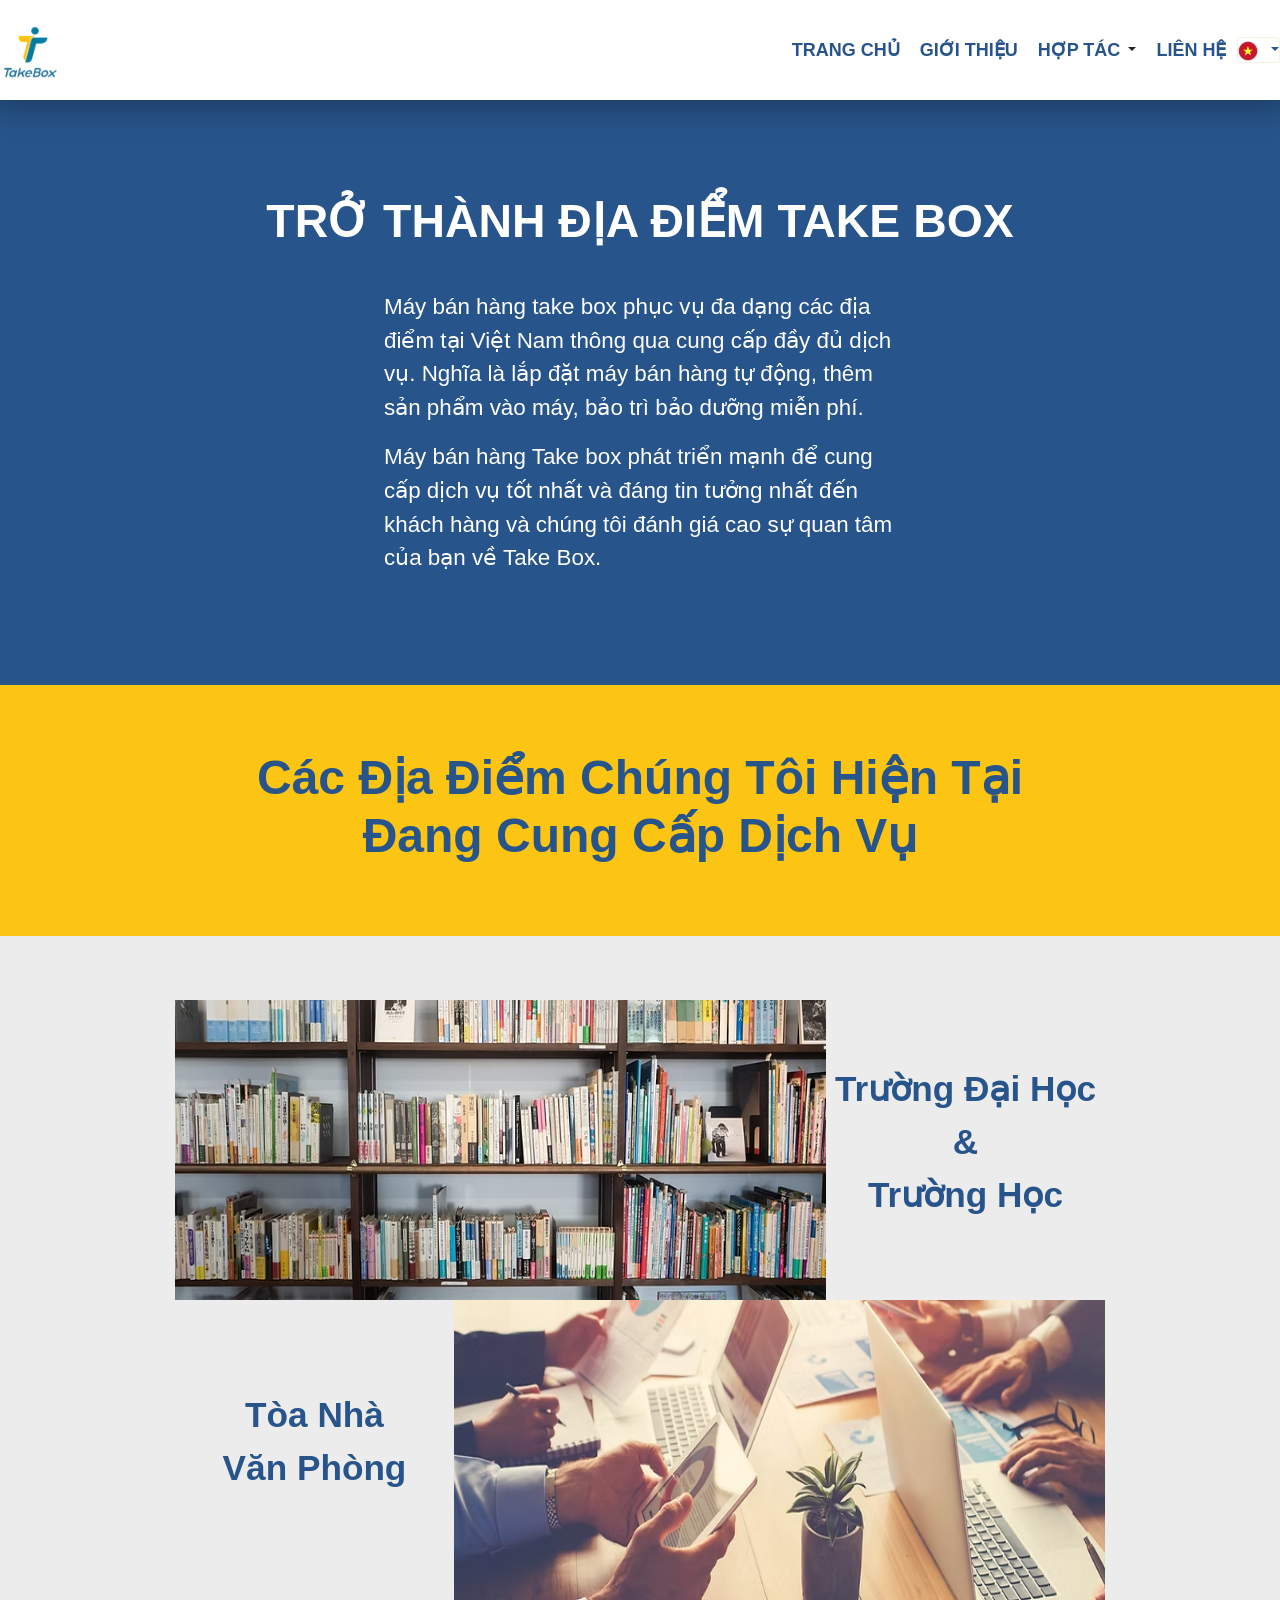
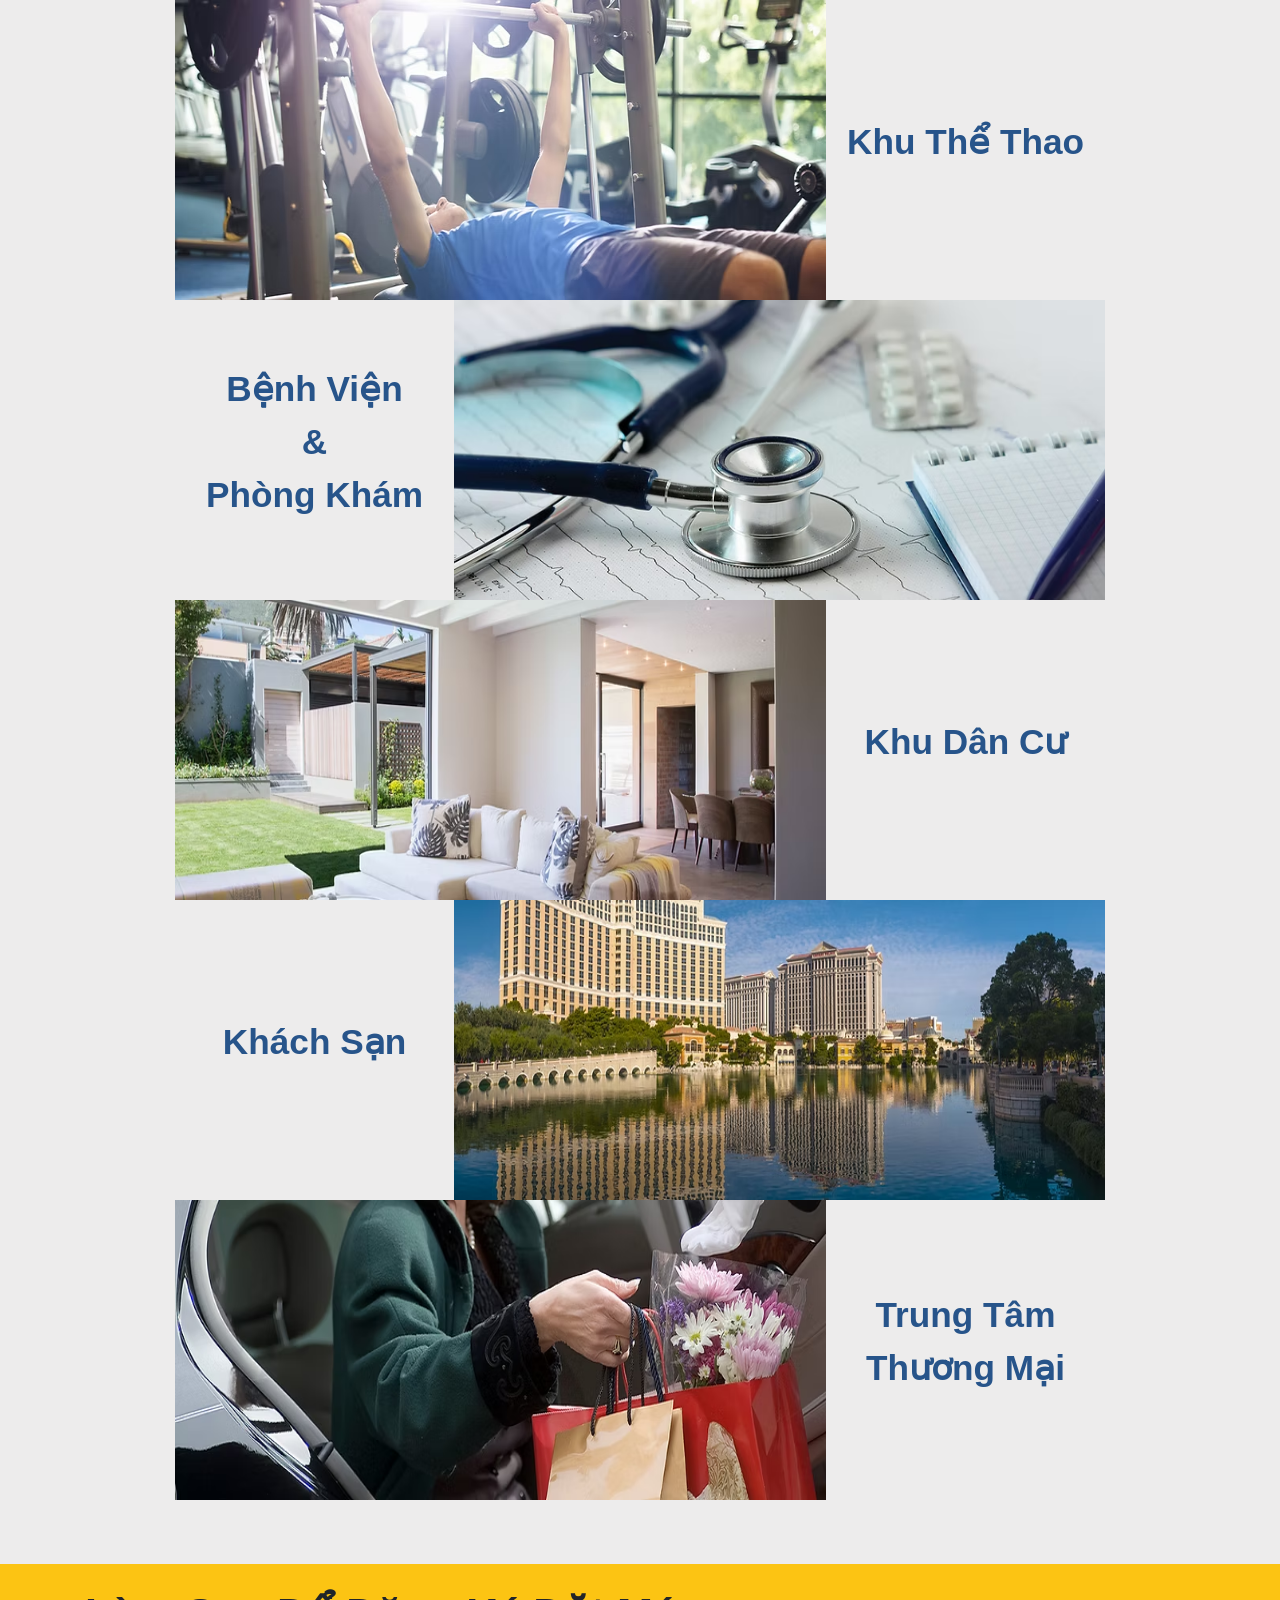
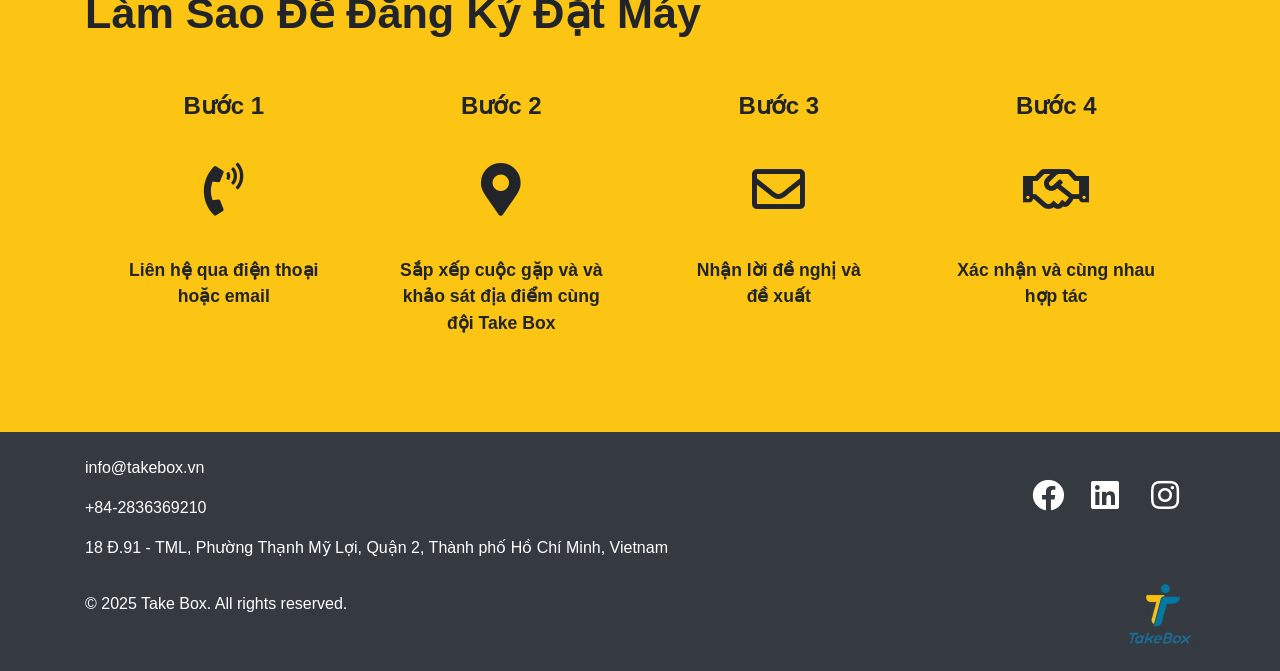
==== pages/become-a-location.html @ 3605edd1 "first commit" ====
<!DOCTYPE html>
<html lang="vi">

<head>
    <meta charset="UTF-8">
    <meta name="viewport" content="width=device-width, initial-scale=1.0">
    <title>Trở Thành Địa Điểm Take Box</title>
    <!-- Bootstrap 4 CSS -->
    <link rel="stylesheet" href="https://cdn.jsdelivr.net/npm/bootstrap@4.6.2/dist/css/bootstrap.min.css">

    <link rel="stylesheet" href="https://stackpath.bootstrapcdn.com/bootstrap/4.5.2/css/bootstrap.min.css" />
    <!-- Font Awesome -->
    <link rel="stylesheet" href="https://cdnjs.cloudflare.com/ajax/libs/font-awesome/5.15.4/css/all.min.css" />

    <!-- Optional Bootstrap 4 JS and dependencies (jQuery and Popper.js) -->
    <script src="https://code.jquery.com/jquery-3.5.1.slim.min.js"></script>
    <script src="https://cdn.jsdelivr.net/npm/popper.js@1.16.1/dist/umd/popper.min.js"></script>
    <script src="https://stackpath.bootstrapcdn.com/bootstrap/4.5.2/js/bootstrap.min.js"></script>

    <link rel="stylesheet" href="../css/style.css">
    <link rel="stylesheet" href="../css/become-a-location.css">
    <link rel="stylesheet" href="../css/responesive-becomealocation.css">

</head>

<body>
    <!-- Header -->
    <!-- Navbar Container -->
    <div id="navbar-container"></div>

    <!-- Hero Section -->
    <section class="hero d-flex flex-column justify-content-center align-items-center">
        <h1 class="title text-white text-center">TRỞ THÀNH ĐỊA ĐIỂM TAKE&nbsp;BOX</h1>
        <div class="desc">
            <p class="mx-auto text-white">
                Máy bán hàng take box phục vụ đa dạng các địa điểm tại Việt Nam thông qua cung cấp đầy đủ dịch vụ.
                Nghĩa là lắp đặt máy bán hàng tự động, thêm sản phẩm vào máy, bảo trì bảo dưỡng miễn phí.
            </p>
            <p class="mx-auto text-white">Máy bán hàng Take box phát triển mạnh để cung cấp dịch vụ tốt
                nhất và đáng tin tưởng nhất đến khách hàng và
                chúng tôi
                đánh giá cao sự quan tâm của bạn về Take Box.</p>
        </div>
    </section>

    <section class="sub-hero">
        <div class="container d-flex justify-content-center align-items-center text-center">
            <h2 class="w-75">Các Địa Điểm Chúng Tôi Hiện Tại Đang Cung Cấp Dịch Vụ</h2>
        </div>
    </section>

    <!-- Locations Grid -->
    <section class="section-padding">
        <div class="container w-75">
            <div class="">
                <!-- Trường Đại Học & Trường Học -->
                <div class="d-flex justify-content-between align-items-center">
                    <div class="frame">
                        <img src="../img/bookshelf.avif" alt="university" class="thumbnail">
                    </div>
                    <p class="locate">Trường&nbsp;Đại&nbsp;Học
                        <br>&
                        <br>Trường&nbsp;Học
                    </p>
                </div>
                <!-- Tòa Nhà Văn Phòng -->
                <div class="d-flex justify-content-center align-items-center">
                    <p class="locate">Tòa&nbsp;Nhà Văn&nbsp;Phòng</p>
                    <div class="frame">
                        <img src="../img/building.avif" alt="building" class="thumbnail">
                    </div>

                </div>
                <div class="d-flex justify-content-center align-items-center">
                    <div class="frame">
                        <img src="../img/gymnasium.avif" alt="gymnasium" class="thumbnail">
                    </div>
                    <p class="locate">Khu Thể Thao</p>
                </div>
                <div class="d-flex justify-content-center align-items-center">
                    <p class="locate">Bệnh&nbsp;Viện
                        <br>
                        &
                        <br>
                        Phòng&nbsp;Khám
                    </p>
                    <div class="frame">
                        <img src="../img/hospital.avif" alt="hospital" class="thumbnail">
                    </div>
                </div>
                <div class="d-flex justify-content-center align-items-center">
                    <div class="frame">
                        <img src="../img/residence.avif" alt="residence" class="thumbnail">
                    </div>
                    <p class="locate">Khu Dân Cư</p>
                </div>
                <div class="d-flex justify-content-center align-items-center">
                    <p class="locate">Khách Sạn</p>
                    <div class="frame">
                        <img src="../img/hotel.avif" alt="hotel" class="thumbnail">
                    </div>
                </div>
                <div class="d-flex justify-content-center align-items-center">
                    <div class="frame">
                        <img src="../img/mall.avif" alt="mall" class="thumbnail">
                    </div>
                    <p class="locate">Trung&nbsp;Tâm Thương&nbsp;Mại</p>
                </div>

            </div>
        </div>
    </section>

    <!-- Steps Section -->
    <section class="bg-light-custom order">
        <div class="container">
            <h2 class="text-left title">Làm Sao Để Đăng Ký Đặt Máy</h2>
            <div class="d-flex step-list ">
                <div class="step d-flex flex-column  align-items-center">
                    <p class="number">Bước 1</p>
                    <i class="fas fa-phone-volume icon"></i>
                    <div class="d-flex justify-content-center align-items-center">
                        <p class="desc">Liên hệ qua điện thoại hoặc email</p>
                    </div>
                </div>
                <div class="step d-flex flex-column  align-items-center">
                    <p class="number">Bước 2</p>
                    <i class="fas fa-map-marker-alt icon"></i>
                    <div class="d-flex justify-content-center align-items-center">
                        <p class="desc">Sắp xếp cuộc gặp và và khảo sát địa điểm cùng đội Take Box</p>
                    </div>
                </div>
                <div class="step d-flex flex-column  align-items-center">
                    <p class="number">Bước 3</p>
                    <i class="far fa-envelope icon"></i>
                    <div class="d-flex justify-content-center align-items-center">
                        <p class="desc">Nhận lời đề nghị và đề xuất</p>
                    </div>
                </div>
                <div class="step d-flex flex-column align-items-center">
                    <p class="number">Bước 4</p>
                    <i class="far fa-handshake icon"></i>
                    <div class="d-flex justify-content-center align-items-center">
                        <p class="desc">Xác nhận và cùng nhau hợp tác</p>
                    </div>
                </div>
            </div>
        </div>
    </section>
    <!-- Footer Container -->
    <div id="footer-container"></div>

    <script src="../js/script.js"></script>
</body>

</html>
---- css/style.css ----
* {
  margin: 0;
  padding: 0;
  font-family: "Poppins", sans-serif;
}

body {
  padding-top: 0 !important;
}

:root {
  --primary-color: #27548a;
  --secondary-color: #ffffff;
}

.header {
  position: fixed;
  top: 0;
  left: 0;
  right: 0;
  z-index: 1000;
  background-color: var(--secondary-color);
  width: 100%;
}

.navbar {
  background-color: var(--secondary-color);
  box-shadow: 0 0px 30px 7px rgba(0, 0, 0, 0.3);
  padding: 20px 0;
  height: 100px;
  display: flex;
  align-items: center;
}

.navbar-brand {
  font-size: 24px;
  font-weight: bold;
  height: 100%;
  display: flex;
  align-items: center;
}

.navbar-brand img {
  max-height: 60px;
  width: auto;
}

.navbar-nav {
  height: 100%;
  display: flex;
  align-items: center;
}

.nav-link {
  color: var(--primary-color);
  font-weight: bold;
  margin-left: 20px;
  font-size: 18px;
  transition: color 0.3s ease;
}

.nav-link:hover {
  color: #1a3c5f;
}

.dropdown-menu {
  position: absolute !important;
  transform: translate3d(0px, -2px, 0px) !important;
  will-change: transform;
  z-index: 1000;
  top: -5%;
  left: -1px;
}

.banner-wrapper {
  position: relative;
  width: 100%;
  height: 800px;
  overflow: hidden;
  display: flex;
  justify-content: center;
  align-items: center;
}

.banner-img {
  width: 100%;
  height: 800px;
  object-fit: cover;
}

.banner-overlay {
  position: absolute;
  top: 0;
  left: 0;
  width: 100%;
  height: 800px;
  background-color: rgba(16, 22, 67, 0.5);
}

.text-banner {
  position: absolute;
  top: 50%;
  left: 50%;
  transform: translate(-50%, -50%);
  color: white;
  text-align: center;
  z-index: 1;
  width: 100%;
  max-width: 1200px;
}

.text-banner span {
  font-size: 48px;
  display: block;
  margin-bottom: 20px;
  font-weight: bold;
}

.text-banner h1 {
  font-size: 72px;
  margin: 0;
  font-weight: bold;
  line-height: 1.2;
}

.text-banner h2 {
  font-size: 60px;
  margin: 0;
  font-weight: bold;
  line-height: 1.2;
}

section {
  /* padding-top: 60px; */
  padding-bottom: 40px;
  /* height: 600px; */
}

/*Title and Content Intro*/
.title-intro h1 {
  font-size: 60px;
  text-align: center;
  font-weight: bold !important;
  color: var(--primary-color);
  margin-bottom: 30px;
}

.content-intro {
  font-size: 24px;
  text-align: center;
  text-wrap: wrap;
  max-width: 600px;
  color: var(--primary-color);
  margin: 0 auto;
}

.content-intro p {
  text-align: center;
  line-height: 1.6;
  margin-bottom: 20px;
  color: var(--primary-color);
}

.title-intro,
.content-intro {
  font-weight: 600;
  color: var(--primary-color);
}

.btn-outline-primary {
  width: 150px !important;
  height: 50px !important;
  border: 2px solid #27548a !important;
  color: #27548a !important;
  font-weight: bold !important;
  transition: 1ms ease-in-out !important;
}

.btn-outline-primary:hover {
  background-color: #27548a !important;
  color: #f3f3e0 !important;
}

.introduce-text {
  opacity: 1;
  transform: translateX(0);
  transition: all 1s ease-out;
  width: 50% !important;
  padding: 20px;
}

.introduce-text.fade-in-left {
  opacity: 0;
  transform: translateX(-100px);
  transition: all 1s ease-out;
}

.introduce-text.fade-in-left.animate {
  opacity: 1;
  transform: translateX(0);
}

.img-intro {
  width: 50% !important;
  height: 500px;
  overflow: hidden;
}

.img-intro img {
  width: 100%;
  height: 100%;
  object-fit: cover;
  border-radius: 10px;
}

/* Introduction Section */
.introduction {
  background-color: var(--secondary-color);
  padding: 80px 0;
}

.intro-wrapper {
  max-width: 1200px;
  margin: 0 auto;
  display: flex;
  flex-direction: row;
}

.intro-item {
  display: flex;
  flex-direction: row;
  gap: 40px;
  align-items: center;
  height: 600px;
}

.intro-text {
  width: 50%;
  padding: 20px;
  height: 100%;
  display: flex;
  flex-direction: column;
  justify-content: center;
}

.title-intro h1 {
  font-size: 60px;
  font-weight: bold;
  color: var(--primary-color);
  margin-bottom: 30px;
}

.content-intro p {
  font-size: 24px;
  line-height: 1.6;
  color: var(--primary-color);
  margin-bottom: 30px;
}

.intro-img {
  width: 50%;
  height: 100%;
  overflow: hidden;
}

.intro-img img {
  width: 100%;
  height: 100%;
  object-fit: cover;
  border-radius: 10px;
}

/*Section Features*/
.features {
  padding: 80px 0;
  background-color: #f8f9fa;
}

.features-wrapper {
  max-width: 1200px;
  margin: 0 auto;
}

.features-item {
  display: flex;
  flex-direction: row;
  gap: 40px;
  align-items: center;
  height: 600px;
}

.features-item-img {
  width: 50%;
  height: 100%;
  overflow: hidden;
}

.features-item-img img {
  width: 100%;
  height: 100%;
  object-fit: cover;
  border-radius: 10px;
}

.features-content {
  width: 50%;
  padding: 20px;
  height: 100%;
  display: flex;
  flex-direction: column;
  justify-content: center;
}

.features-content h1 {
  font-size: 48px;
  margin-bottom: 30px;
  color: var(--primary-color);
  font-weight: bold;
}

.features-content ul {
  list-style-type: none;
  padding: 0;
  margin: 0;
}

.features-content li {
  font-size: 20px;
  line-height: 1.8;
  margin-bottom: 15px;
  color: var(--primary-color);
  position: relative;
  padding-left: 30px;
}

.features-content li:before {
  content: "✓";
  position: absolute;
  left: 0;
  color: var(--primary-color);
  font-weight: bold;
}

/* Add padding to body to prevent content from hiding under fixed header */
body {
  padding-top: 100px;
}

.intro-btn {
  margin-top: 30px;
}

.intro-btn .btn-outline-primary {
  width: 200px !important;
  height: 50px !important;
  border: 2px solid var(--primary-color) !important;
  color: var(--primary-color) !important;
  font-weight: bold !important;
  font-size: 18px !important;
  transition: all 0.3s ease-in-out !important;
  display: flex !important;
  align-items: center !important;
  justify-content: center !important;
  text-decoration: none !important;
}

.intro-btn .btn-outline-primary:hover {
  background-color: var(--primary-color) !important;
  color: var(--secondary-color) !important;
  transform: translateY(-2px);
  box-shadow: 0 4px 8px rgba(39, 84, 138, 0.2);
}

/* Animation Classes */
.fade-in-left,
.fade-in-right,
.fade-in-up {
  opacity: 0;
  transform: translateX(-50px);
  transition: all 0.8s ease-out;
  visibility: visible;
}

.fade-in-right {
  transform: translateX(50px);
}

.fade-in-up {
  transform: translateY(50px);
}

.fade-in-left.animate,
.fade-in-right.animate,
.fade-in-up.animate {
  opacity: 1;
  transform: translate(0);
}

/* Apply animation classes */
.img-intro {
  width: 50% !important;
  height: 500px;
  overflow: hidden;
}

.img-intro.fade-in-right {
  transition-delay: 0.4s;
}

.features-title {
  text-align: center;
  font-size: 36px;
  font-weight: bold;
  color: var(--primary-color);
  margin-bottom: 30px;
}

.features-item-img {
  width: 50%;
  height: 600px;
  overflow: hidden;
}

.features-item-img.fade-in-left {
  transition-delay: 0.2s;
}

.features-content {
  width: 50%;
  padding: 20px;
}

.features-content.fade-in-right {
  transition-delay: 0.4s;
}

/* Partner Logos Section */
.partners {
  padding: 80px 0;
  background-color: var(--secondary-color);
}

.partners-wrapper {
  max-width: 1200px;
  margin: 0 auto;
}

.partners-title {
  text-align: center;
  margin-bottom: 50px;
}

.partners-title h1 {
  font-size: 48px;
  color: var(--primary-color);
  font-weight: bold;
}

.partners-grid {
  display: grid;
  grid-template-columns: repeat(3, 1fr);
  gap: 30px;
  padding: 0 20px;
}

.partner-item {
  background-color: #fff;
  border-radius: 10px;
  box-shadow: 0 2px 10px rgba(0, 0, 0, 0.1);
  transition: transform 0.3s ease, box-shadow 0.3s ease;
  padding: 20px;
  display: flex;
  align-items: center;
  justify-content: center;
  aspect-ratio: 16/9;
}

.partner-item:hover {
  transform: translateY(-5px);
  box-shadow: 0 5px 15px rgba(0, 0, 0, 0.2);
}

.partner-item img {
  width: 100%;
  height: 100%;
  object-fit: contain;
  padding: 10px;
}

/* Page Load Animation */
.page-content {
  opacity: 0;
  animation: fadeIn 1s ease forwards;
}

@keyframes fadeIn {
  from {
    opacity: 0;
  }

  to {
    opacity: 1;
  }
}

/* Staggered Animation for Sections */
.hero-banner {
  opacity: 0;
  animation: fadeIn 0.8s ease forwards;
  animation-delay: 0.2s;
}

.introduction {
  opacity: 0;
  animation: fadeIn 0.8s ease forwards;
  animation-delay: 0.4s;
}

.features {
  opacity: 0;
  animation: fadeIn 0.8s ease forwards;
  animation-delay: 0.6s;
}

.partners {
  opacity: 0;
  animation: fadeIn 0.8s ease forwards;
  animation-delay: 0.8s;
}

@keyframes fadeIn {
  from {
    opacity: 0;
    transform: translateY(20px);
  }

  to {
    opacity: 1;
    transform: translateY(0);
  }
}

/* Section Padding */
.contact,
.cooperation,
.introduction,
.hero-banner,
.features,
.partners {
  padding-top: 80px;
  /* Giảm padding-top từ 120px xuống 80px */
}

/*footer*/
.footer-wrapper {
  display: flex;
  flex-direction: row;
  justify-content: space-between;
}

.footer-links {
  display: flex;
  flex-direction: column;
  justify-content: space-between;
}

.logo-row {
  display: flex;
  justify-content: flex-end;
}

.info-footer {
  color: var(--secondary-color);
}

/* Media Queries for Responsive Design */
@media screen and (max-width: 1200px) {
  .text-banner span {
    font-size: 40px;
  }

  .text-banner h1 {
    font-size: 60px;
  }

  .text-banner h2 {
    font-size: 50px;
  }

  .title-intro h1 {
    font-size: 50px;
  }

  .content-intro {
    font-size: 20px;
  }

  .features-content h1 {
    font-size: 40px;
  }

  .features-content li {
    font-size: 18px;
  }
}

@media screen and (max-width: 992px) {
  .banner-wrapper,
  .banner-img,
  .banner-overlay {
    height: 600px;
  }

  .text-banner span {
    font-size: 36px;
  }

  .text-banner h1 {
    font-size: 48px;
  }

  .text-banner h2 {
    font-size: 40px;
  }

  .intro-item {
    flex-direction: column;
    height: auto;
    gap: 30px;
  }

  .intro-text,
  .intro-img {
    width: 100%;
  }

  .intro-img {
    height: 400px;
  }

  .title-intro h1 {
    font-size: 48px;
  }

  .content-intro p {
    font-size: 20px;
  }

  .features-item {
    flex-direction: column;
    height: auto;
    gap: 30px;
  }

  .features-item-img,
  .features-content {
    width: 100%;
  }

  .features-item-img {
    height: 400px;
  }

  .partners-grid {
    grid-template-columns: repeat(3, 1fr);
    gap: 20px;
  }

  .partner-item {
    padding: 15px;
  }
}

@media screen and (max-width: 768px) {
  .navbar {
    height: auto;
    padding: 10px 0;
  }

  .navbar-brand img {
    max-height: 40px;
  }

  .banner-wrapper,
  .banner-img,
  .banner-overlay {
    height: 500px;
  }

  .text-banner span {
    font-size: 32px;
  }

  .text-banner h1 {
    font-size: 40px;
  }

  .text-banner h2 {
    font-size: 32px;
  }

  .title-intro h1 {
    font-size: 40px;
  }

  .content-intro p {
    font-size: 18px;
  }

  .img-intro {
    height: 300px;
  }

  .features-item-img {
    height: 300px;
  }

  .features-content h1 {
    font-size: 32px;
  }

  .features-content li {
    font-size: 16px;
  }

  .partners-title h1 {
    font-size: 36px;
  }

  .partners-grid {
    grid-template-columns: repeat(2, 1fr);
    gap: 15px;
  }

  .partner-item {
    padding: 12px;
  }

  .footer-wrapper {
    flex-direction: column;
    text-align: center;
  }

  .footer-wrapper > div {
    width: 100%;
    margin-bottom: 20px;
  }
}

@media screen and (max-width: 576px) {
  .banner-wrapper,
  .banner-img,
  .banner-overlay {
    height: 400px;
  }

  .text-banner span {
    font-size: 28px;
  }

  .text-banner h1 {
    font-size: 36px;
  }

  .text-banner h2 {
    font-size: 28px;
  }

  .title-intro h1 {
    font-size: 32px;
  }

  .content-intro p {
    font-size: 16px;
  }

  .img-intro {
    height: 250px;
  }

  .features-item-img {
    height: 250px;
  }

  .features-content h1 {
    font-size: 28px;
  }

  .features-content li {
    font-size: 15px;
    padding-left: 25px;
  }

  .partners-title h1 {
    font-size: 28px;
  }

  .partners-grid {
    grid-template-columns: repeat(2, 1fr);
    gap: 10px;
    padding: 0 10px;
  }

  .partner-item {
    padding: 10px;
  }

  .btn-outline-primary {
    width: 120px !important;
    height: 40px !important;
    font-size: 14px !important;
  }
}

/* Dropdown styles */
.dropdown {
  position: relative;
  display: flex;
  align-items: center;
}

.dropdown .btn {
  padding: 0;
  margin-left: -5px;
  border: none;
  background: none;
  color: inherit;
}

.dropdown .btn:hover {
  color: #27548a;
}

.dropdown .dropdown-menu {
  display: none;
  position: absolute;
  top: 100%;
  left: -78px;
  min-width: 120px;
  padding: 0.5rem 0;
  margin: 0;
  background-color: #fff;
  border: 1px solid rgba(0, 0, 0, 0.15);
  border-radius: 0.5rem;
  box-shadow: 0 0.5rem 1rem rgba(0, 0, 0, 0.175);
  z-index: 1000;
}

.dropdown:hover .dropdown-menu {
  display: block;
}

.dropdown .dropdown-item {
  display: block;
  width: 100%;
  padding: 0.5rem 1rem;
  clear: both;
  font-weight: 600;
  color: var(--primary-color);
  text-align: inherit;
  white-space: nowrap;
  background-color: transparent;
  border: 0;
  text-decoration: none;
}

.dropdown .dropdown-item:hover {
  color: var(--secondary-color);
  text-decoration: none;
  background-color: var(--primary-color);
}

/* Language dropdown specific styles */
.btn-outline-warning {
  color: #27548a;
  border-color: #f3f3e0;
  background-color: transparent;
}

.btn-outline-warning:hover {
  color: #27548a;
  background-color: #f3f3e0;
  border-color: #f3f3e0;
}
---- css/become-a-location.css ----
:root {
}

.bg-light-custom {
  background-color: #f8f9fa;
}

.hero {
  margin-top: 100px;
  background-color: var(--primary-color);
  padding: 4rem 0;
  height: 65vh;
}

.hero .desc {
  margin-top: 2rem;
}

.hero .title {
  font-size: 2.9rem;
  font-weight: bold;
}

.hero .desc p {
  width: 40%;
  font-size: 1.4rem;
}

.sub-hero {
  background-color: rgb(252, 196, 19);
  padding: 4rem 0;
}

.sub-hero h2 {
  color: var(--primary-color);
  font-weight: bold;
  font-size: 3rem;
}

.section-padding {
  padding: 4rem 0;
  background-color: #edecec;
}

.frame {
  width: 70%;
}

.frame .thumbnail {
  object-fit: fill;
  height: 300px;
  width: 100%;
}

.locate {
  width: 30%;
  font-size: 2.2rem;
  text-align: center;
  color: var(--primary-color);
  font-weight: bold;
}

.order {
  background-color: rgb(252, 196, 19);
  padding: 1.5rem 0 5rem;
}

.order .title {
  font-size: 2.7rem;
  font-weight: bold;
}

.order .step {
  gap: 2.5rem;
  width: 25%;
}

.order .step-list {
  margin-top: 3rem;
}

.order .number {
  font-size: 1.5rem;
  font-weight: bold;
  margin-bottom: 0px;
}

.order .icon {
  font-size: 3.3rem;
}

.order .desc {
  font-size: 1.1rem;
  font-weight: bold;
  width: 75%;
  text-align: center;
}
---- css/responesive-becomealocation.css ----
/* PC */
@media screen and (min-width: 992px) {
  html {
    font-size: 16px;
  }
}

/* Tablet */
@media screen and (min-width: 768px) and (max-width: 991.98px) {
  html {
    font-size: 11px;
  }

  .hero {
    height: 65vh;
  }

  .hero .desc p {
    width: 60%;
  }

  .frame {
    width: 50%;
  }

  .frame .thumbnail {
    height: 150px;
  }

  .locate {
    width: 50%;
  }
}

/* Mobile */
@media screen and (max-width: 767.98px) {
  html {
    font-size: 7px;
  }

  .hero {
    height: 40vh;
  }

  .hero .desc p {
    width: 75%;
  }

  .frame .thumbnail {
    height: 80px;
  }

  .locate {
    font-size: 1.6rem;
  }
}
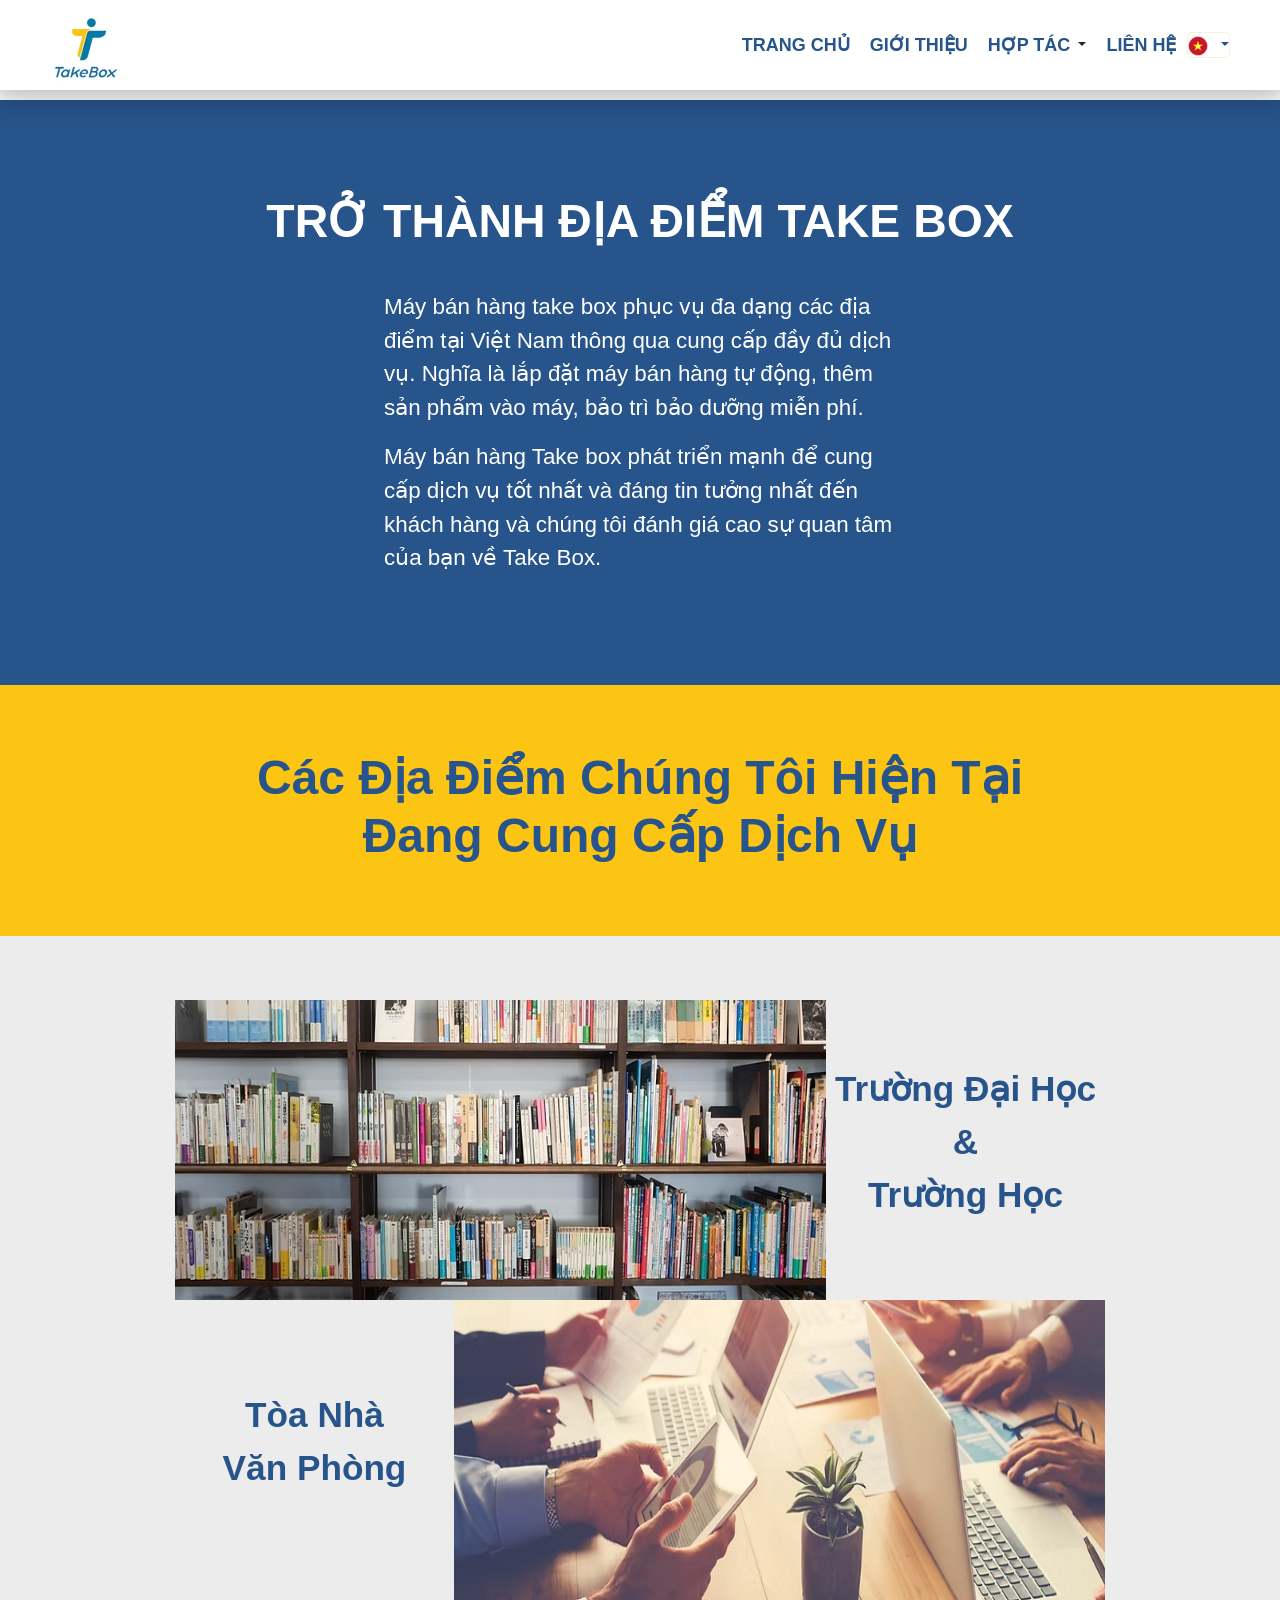
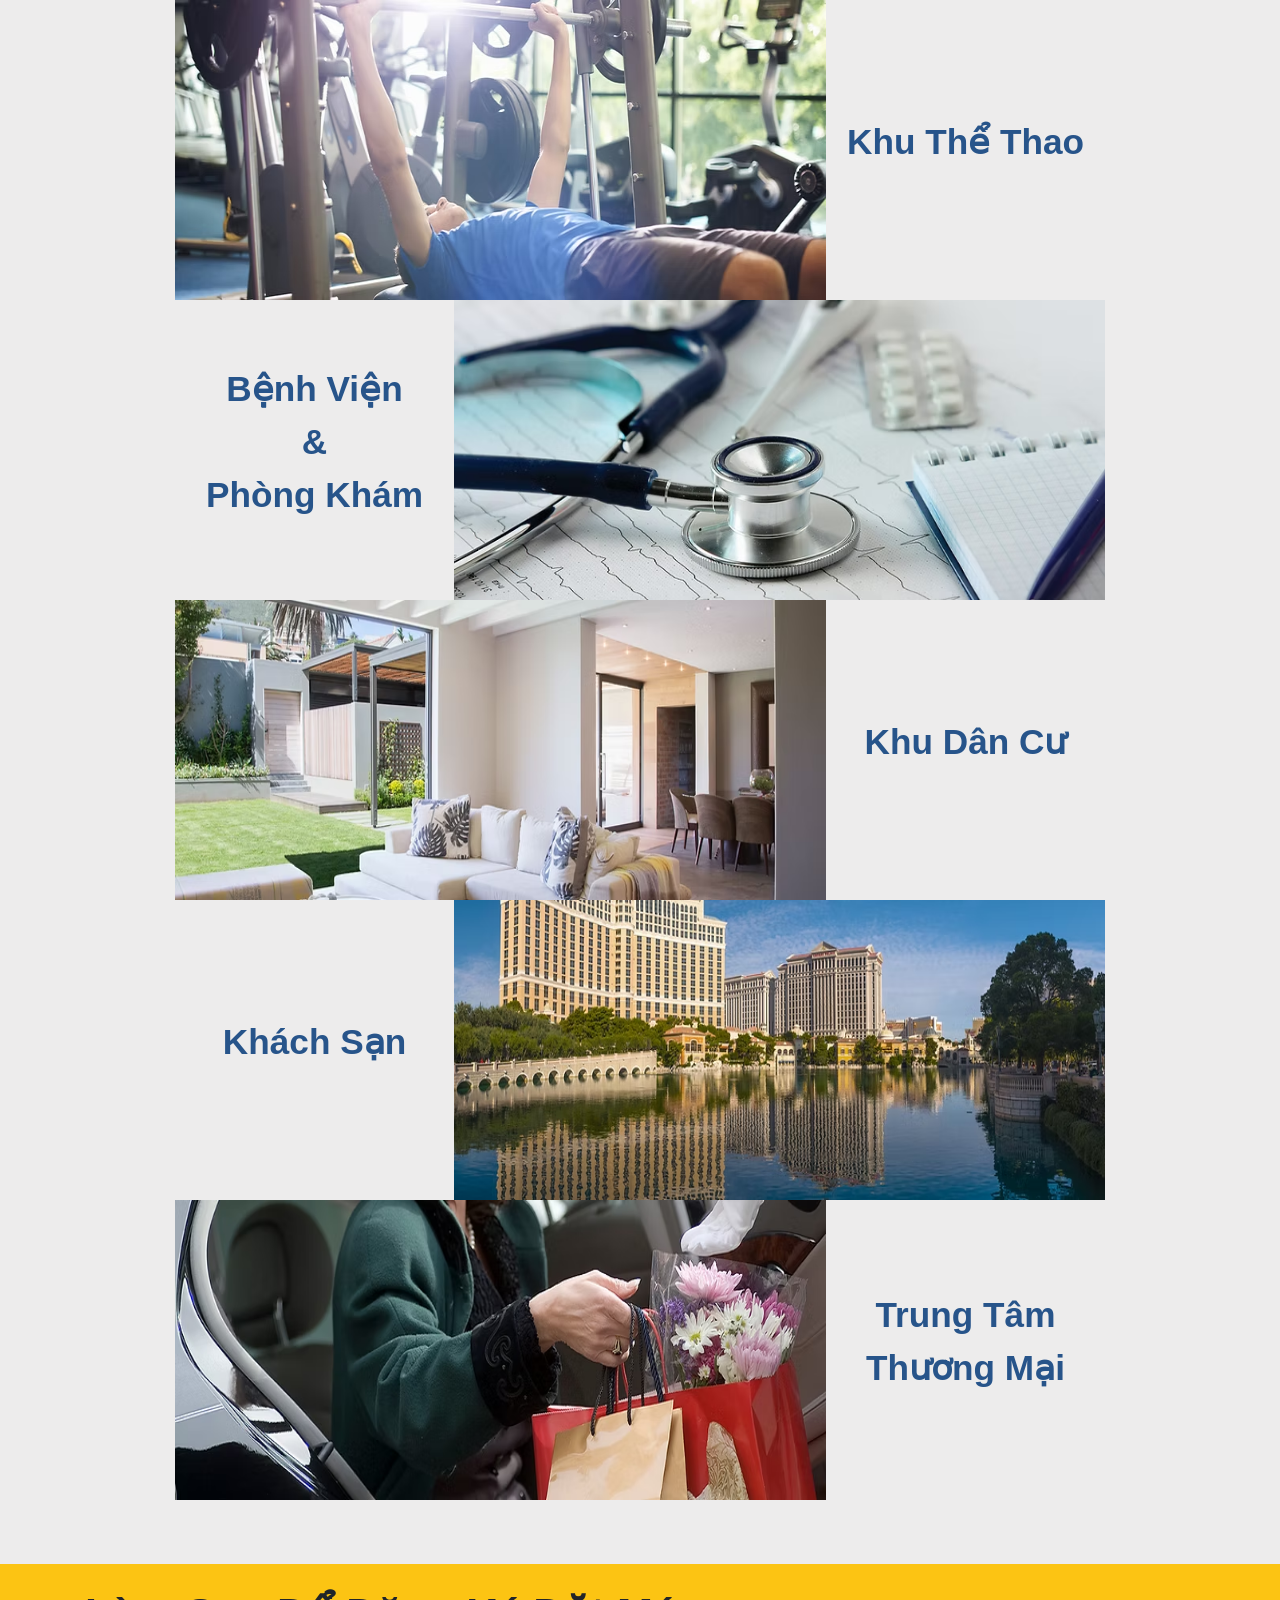
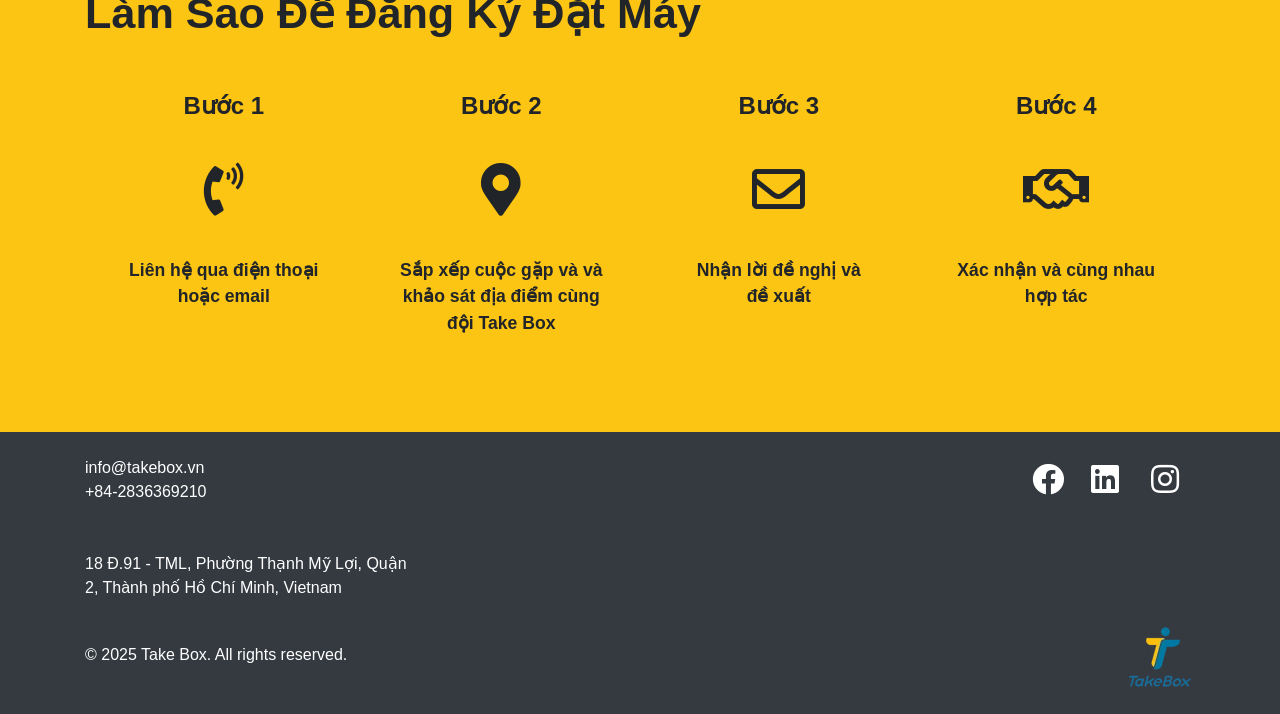
==== commit 8ac608da: "contact site" ====
--- a/pages/become-a-location.html
+++ b/pages/become-a-location.html
@@ -18,6 +18,8 @@
     <script src="https://stackpath.bootstrapcdn.com/bootstrap/4.5.2/js/bootstrap.min.js"></script>
 
     <link rel="stylesheet" href="../css/style.css">
+    <link rel="stylesheet" href="../css/navbar.css" />
+    <link rel="stylesheet" href="../css/footer.css" />
     <link rel="stylesheet" href="../css/become-a-location.css">
     <link rel="stylesheet" href="../css/responesive-becomealocation.css">
 
--- a/css/navbar.css
+++ b/css/navbar.css
@@ -0,0 +1,186 @@
+* {
+  margin: 0;
+  padding: 0;
+  font-family: "Poppins", sans-serif;
+}
+
+body {
+  padding-top: 0 !important;
+}
+
+:root {
+  --primary-color: #27548a;
+  --secondary-color: #ffffff;
+}
+
+.header {
+  position: fixed;
+  top: 0;
+  left: 0;
+  right: 0;
+  z-index: 1000;
+  background-color: var(--secondary-color);
+  width: 100%;
+}
+
+.navbar {
+  background-color: var(--secondary-color);
+  box-shadow: 0 0px 30px 7px rgba(0, 0, 0, 0.3);
+  padding: 0 50px;
+  height: 10vh;
+  display: flex;
+  align-items: center;
+}
+
+.navbar-brand {
+  font-size: 1.5rem;
+  font-weight: bold;
+  height: 100%;
+  display: flex;
+  align-items: center;
+}
+
+.navbar-brand img {
+  max-height: 80px;
+  width: auto;
+}
+
+.navbar-nav {
+  height: 100%;
+  display: flex;
+  align-items: center;
+}
+
+.nav-link {
+  color: var(--primary-color);
+  font-weight: bold;
+  margin-left: 20px;
+  font-size: 1.125rem;
+  transition: color 0.3s ease;
+}
+
+.nav-link:hover {
+  color: #1a3c5f;
+}
+
+.dropdown-menu {
+  position: absolute !important;
+  transform: translate3d(0px, -2px, 0px) !important;
+  will-change: transform;
+  z-index: 1000;
+  top: -5%;
+  left: -1px;
+}
+
+.button-outline-primary {
+  width: 200px !important;
+  height: 50px !important;
+  border: 2px solid var(--primary-color) !important;
+  color: var(--primary-color) !important;
+  font-weight: bold !important;
+  font-size: 1.125rem;
+  transition: all 0.3s ease-in-out !important;
+  display: flex !important;
+  align-items: center !important;
+  justify-content: center !important;
+  text-decoration: none !important;
+}
+.dropdown {
+  display: flex;
+  flex-direction: row;
+  justify-content: space-between;
+}
+
+/* Mobile */
+@media screen and (max-width: 767.98px) {
+  .logo-img {
+    width: 40px;
+    height: 40px;
+  }
+
+  .navbar {
+    padding: 0 10px;
+    height: 7vh;
+  }
+
+  .nav-link {
+    margin-left: 10px;
+  }
+
+  .button-outline-primary {
+    width: 100px !important;
+    height: 20px !important;
+    font-size: 1rem;
+  }
+}
+
+/* Dropdown styles */
+.dropdown {
+  position: relative;
+  display: flex;
+  align-items: center;
+}
+
+.dropdown .btn {
+  padding: 0;
+  margin-left: -5px;
+  border: none;
+  background: none;
+  color: inherit;
+}
+
+.dropdown .btn:hover {
+  color: #27548a;
+}
+
+.dropdown .dropdown-menu {
+  display: none;
+  position: absolute;
+  top: 100%;
+  left: -78px;
+  min-width: 120px;
+  padding: 0.5rem 0;
+  margin: 0;
+  background-color: #fff;
+  border: 1px solid rgba(0, 0, 0, 0.15);
+  border-radius: 0.5rem;
+  box-shadow: 0 0.5rem 1rem rgba(0, 0, 0, 0.175);
+  z-index: 1000;
+}
+
+.dropdown:hover .dropdown-menu {
+  display: block;
+}
+
+.dropdown .dropdown-item {
+  display: block;
+  width: 100%;
+  padding: 0.5rem 1rem;
+  clear: both;
+  font-weight: 600;
+  color: var(--primary-color);
+  text-align: inherit;
+  white-space: nowrap;
+  background-color: transparent;
+  border: 0;
+  text-decoration: none;
+}
+
+.dropdown .dropdown-item:hover {
+  color: var(--secondary-color);
+  text-decoration: none;
+  background-color: var(--primary-color);
+}
+
+/* Language dropdown specific styles */
+.btn-outline-warning {
+  color: #27548a;
+  border-color: #f3f3e0;
+  background-color: transparent;
+}
+
+.btn-outline-warning:hover {
+  color: #27548a;
+  background-color: #f3f3e0;
+  border-color: #f3f3e0;
+}
--- a/css/footer.css
+++ b/css/footer.css
@@ -0,0 +1,197 @@
+/*footer*/
+.footer-wrapper {
+  display: flex;
+  flex-direction: row;
+  justify-content: space-between;
+}
+
+.footer-links {
+  display: flex;
+  flex-direction: column;
+  justify-content: space-between;
+}
+
+.info-footer {
+  color: var(--secondary-color);
+  margin: 0;
+}
+
+.footer .address {
+  width: 30%;
+  margin-top: 3rem;
+}
+
+.copy-right {
+  margin-top: 1.2rem;
+}
+
+/* ---------------------------------------------------- */
+
+@media screen and (min-width: 992px) {
+}
+
+/* Tablet */
+@media screen and (min-width: 768px) and (max-width: 991.98px) {
+  .hero {
+    height: 65vh;
+  }
+}
+
+/* Mobile */
+@media screen and (max-width: 767.98px) {
+  .hero {
+    height: 50vh;
+  }
+}
+/* ---------------------------------------------------- */
+
+/* Media Queries for Responsive Design */
+/* @media screen and (max-width: 1200px) {
+  } */
+/* 
+  @media screen and (max-width: 992px) {
+    .banner-wrapper,
+    .banner-img,
+    .banner-overlay {
+      height: 600px;
+    }
+  
+    .text-banner span {
+      font-size: 36px;
+    }
+  
+    .text-banner h1 {
+      font-size: 48px;
+    }
+  
+    .text-banner h2 {
+      font-size: 40px;
+    }
+  
+    .intro-wrapper {
+      flex-direction: column;
+    }
+  
+    .introduce-text,
+    .img-intro {
+      width: 100% !important;
+    }
+  
+    .img-intro {
+      height: 400px;
+    }
+  
+    .features-item {
+      flex-direction: column;
+    }
+  
+    .features-item-img,
+    .features-content {
+      width: 100%;
+    }
+  
+    .partners-grid {
+      grid-template-columns: repeat(3, 1fr);
+    }
+  
+    .footer .address {
+      width: 50%;
+    }
+  } */
+/* 
+  @media screen and (max-width: 768px) {
+    .navbar {
+      height: auto;
+      padding: 10px 0;
+    }
+  
+    .navbar-brand img {
+      max-height: 40px;
+    }
+  
+    .banner-wrapper,
+    .banner-img,
+    .banner-overlay {
+      height: 500px;
+    }
+  
+    .text-banner span {
+      font-size: 32px;
+    }
+  
+    .text-banner h1 {
+      font-size: 40px;
+    }
+  
+    .text-banner h2 {
+      font-size: 32px;
+    }
+  
+    .title-intro h1 {
+      font-size: 40px;
+    }
+  
+    .content-intro {
+      font-size: 18px;
+    }
+  
+    .partners-grid {
+      grid-template-columns: repeat(2, 1fr);
+    }
+  
+    .footer-wrapper {
+      flex-direction: column;
+      text-align: center;
+    }
+  
+    .footer-wrapper > div {
+      width: 100%;
+      margin-bottom: 20px;
+    }
+  
+    .footer .address {
+      width: 50%;
+    }
+  } */
+/* 
+  @media screen and (max-width: 576px) {
+    .banner-wrapper,
+    .banner-img,
+    .banner-overlay {
+      height: 400px;
+    }
+  
+    .text-banner span {
+      font-size: 28px;
+    }
+  
+    .text-banner h1 {
+      font-size: 36px;
+    }
+  
+    .text-banner h2 {
+      font-size: 28px;
+    }
+  
+    .title-intro h1 {
+      font-size: 32px;
+    }
+  
+    .content-intro {
+      font-size: 16px;
+    }
+  
+    .partners-grid {
+      grid-template-columns: 1fr;
+    }
+  
+    .btn-outline-primary {
+      width: 120px !important;
+      height: 40px !important;
+      font-size: 14px !important;
+    }
+  
+    .footer .address {
+      width: 70%;
+    }
+  } */
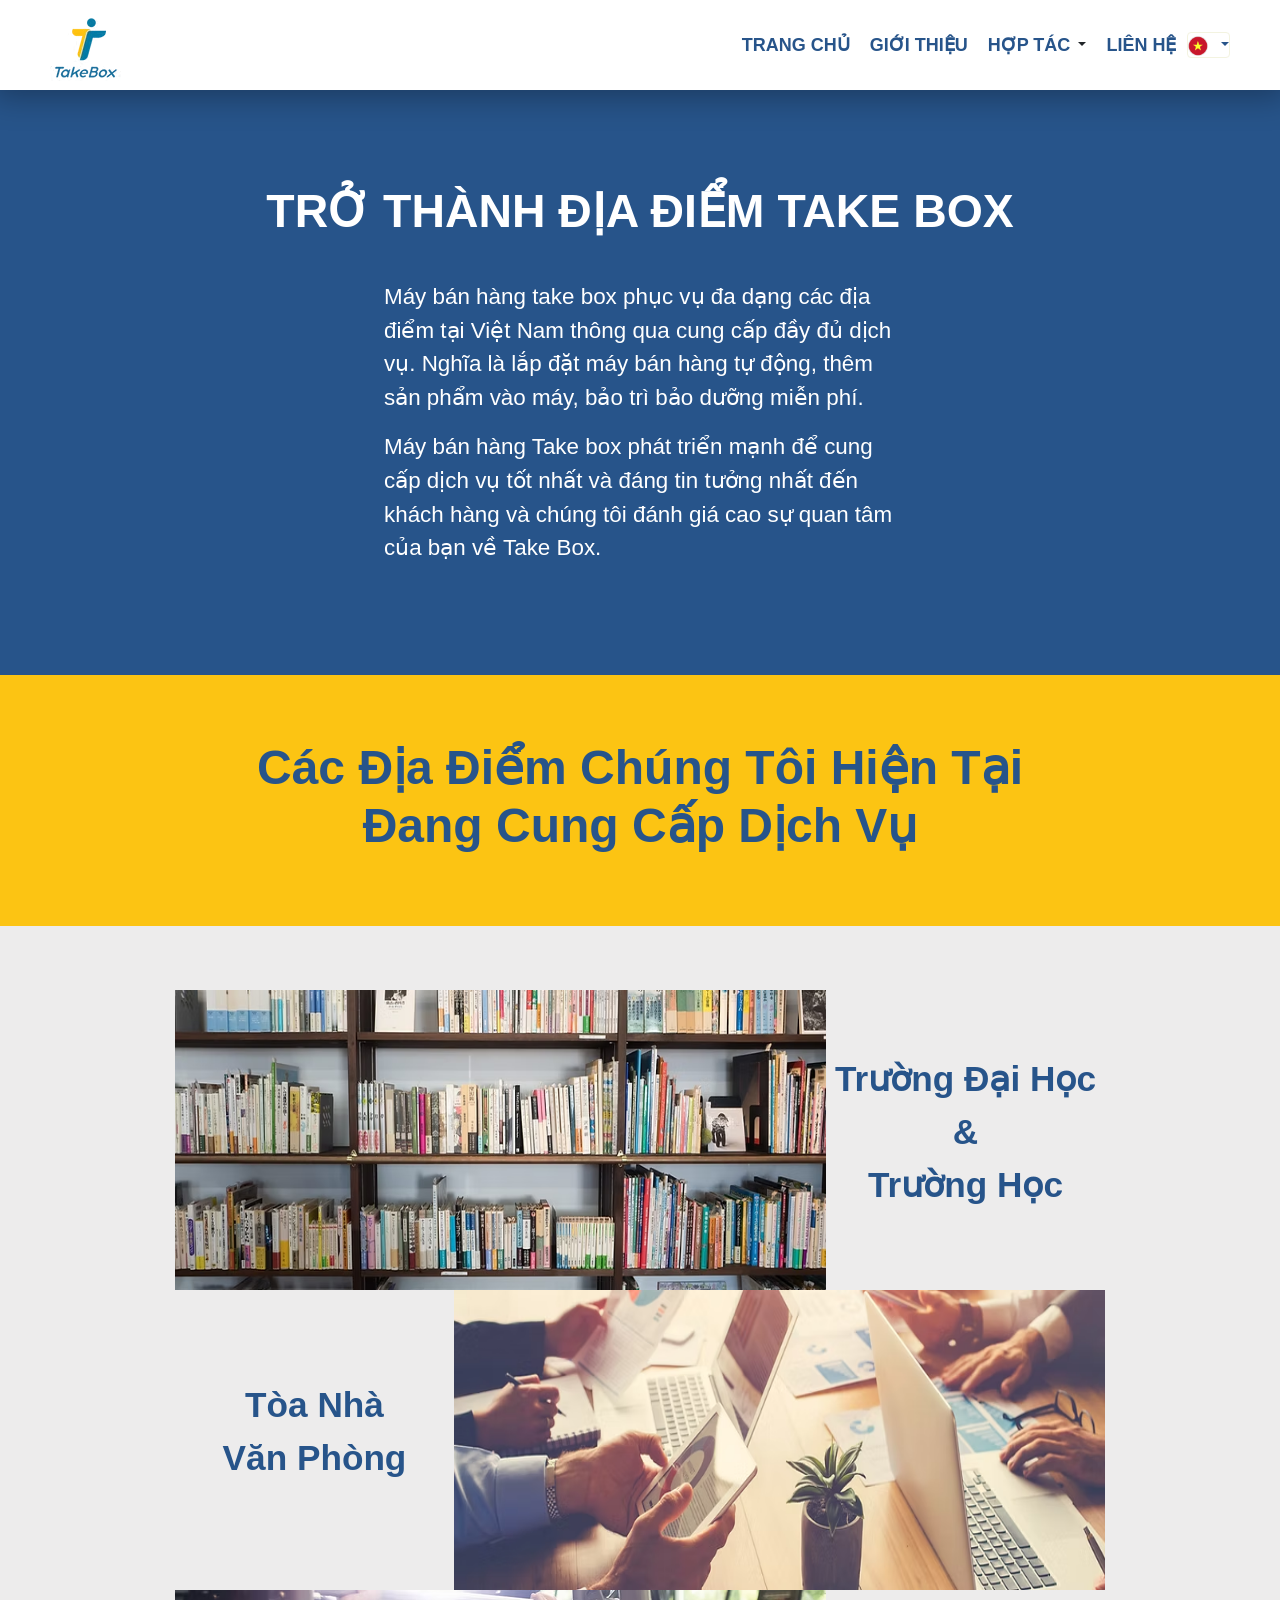
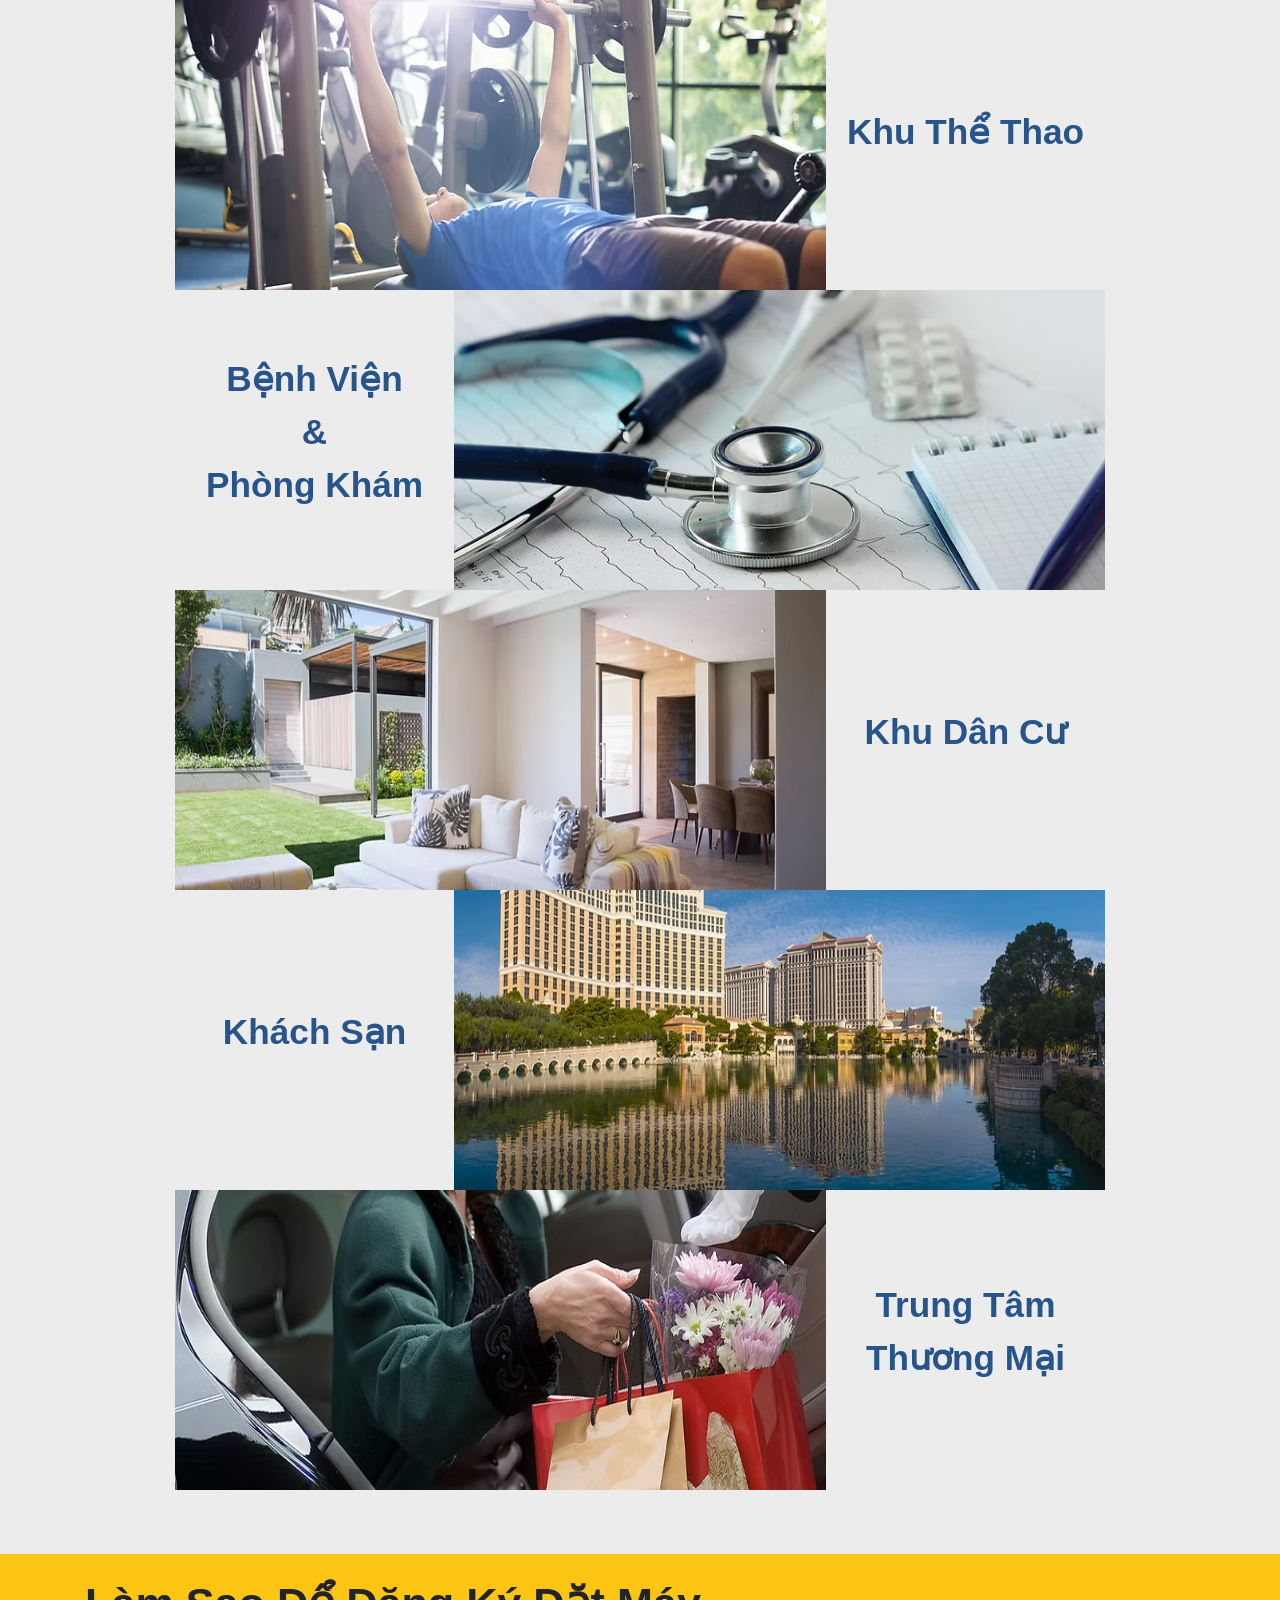
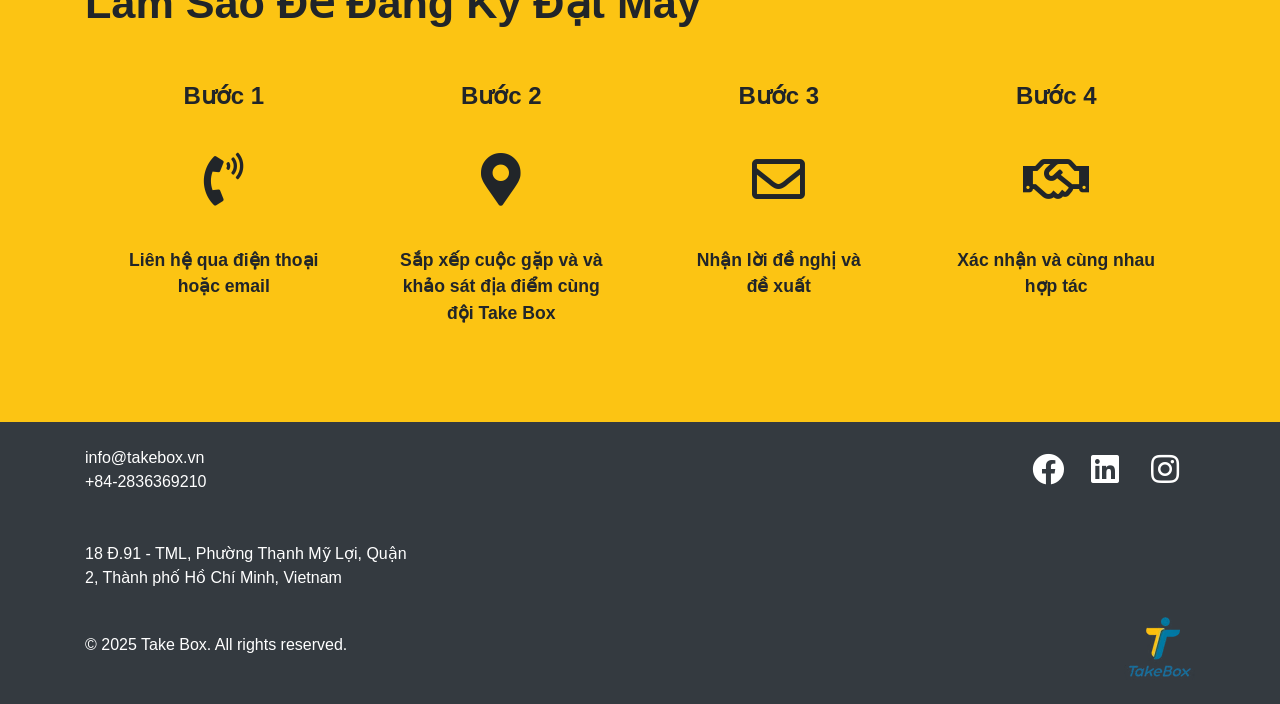
==== commit b6fb3705: "create product-promotion" ====
--- a/pages/become-a-location.html
+++ b/pages/become-a-location.html
@@ -17,9 +17,8 @@
     <script src="https://cdn.jsdelivr.net/npm/popper.js@1.16.1/dist/umd/popper.min.js"></script>
     <script src="https://stackpath.bootstrapcdn.com/bootstrap/4.5.2/js/bootstrap.min.js"></script>
 
-    <link rel="stylesheet" href="../css/style.css">
-    <link rel="stylesheet" href="../css/navbar.css" />
-    <link rel="stylesheet" href="../css/footer.css" />
+    <link rel="stylesheet" href="../css/navbar.css">
+    <link rel="stylesheet" href="../css/footer.css">
     <link rel="stylesheet" href="../css/become-a-location.css">
     <link rel="stylesheet" href="../css/responesive-becomealocation.css">
 
--- a/css/become-a-location.css
+++ b/css/become-a-location.css
@@ -6,7 +6,7 @@
 }
 
 .hero {
-  margin-top: 100px;
+  margin-top: 10vh;
   background-color: var(--primary-color);
   padding: 4rem 0;
   height: 65vh;
--- a/css/responesive-becomealocation.css
+++ b/css/responesive-becomealocation.css
@@ -39,6 +39,7 @@
   }
 
   .hero {
+    margin-top: 7vh;
     height: 40vh;
   }
 
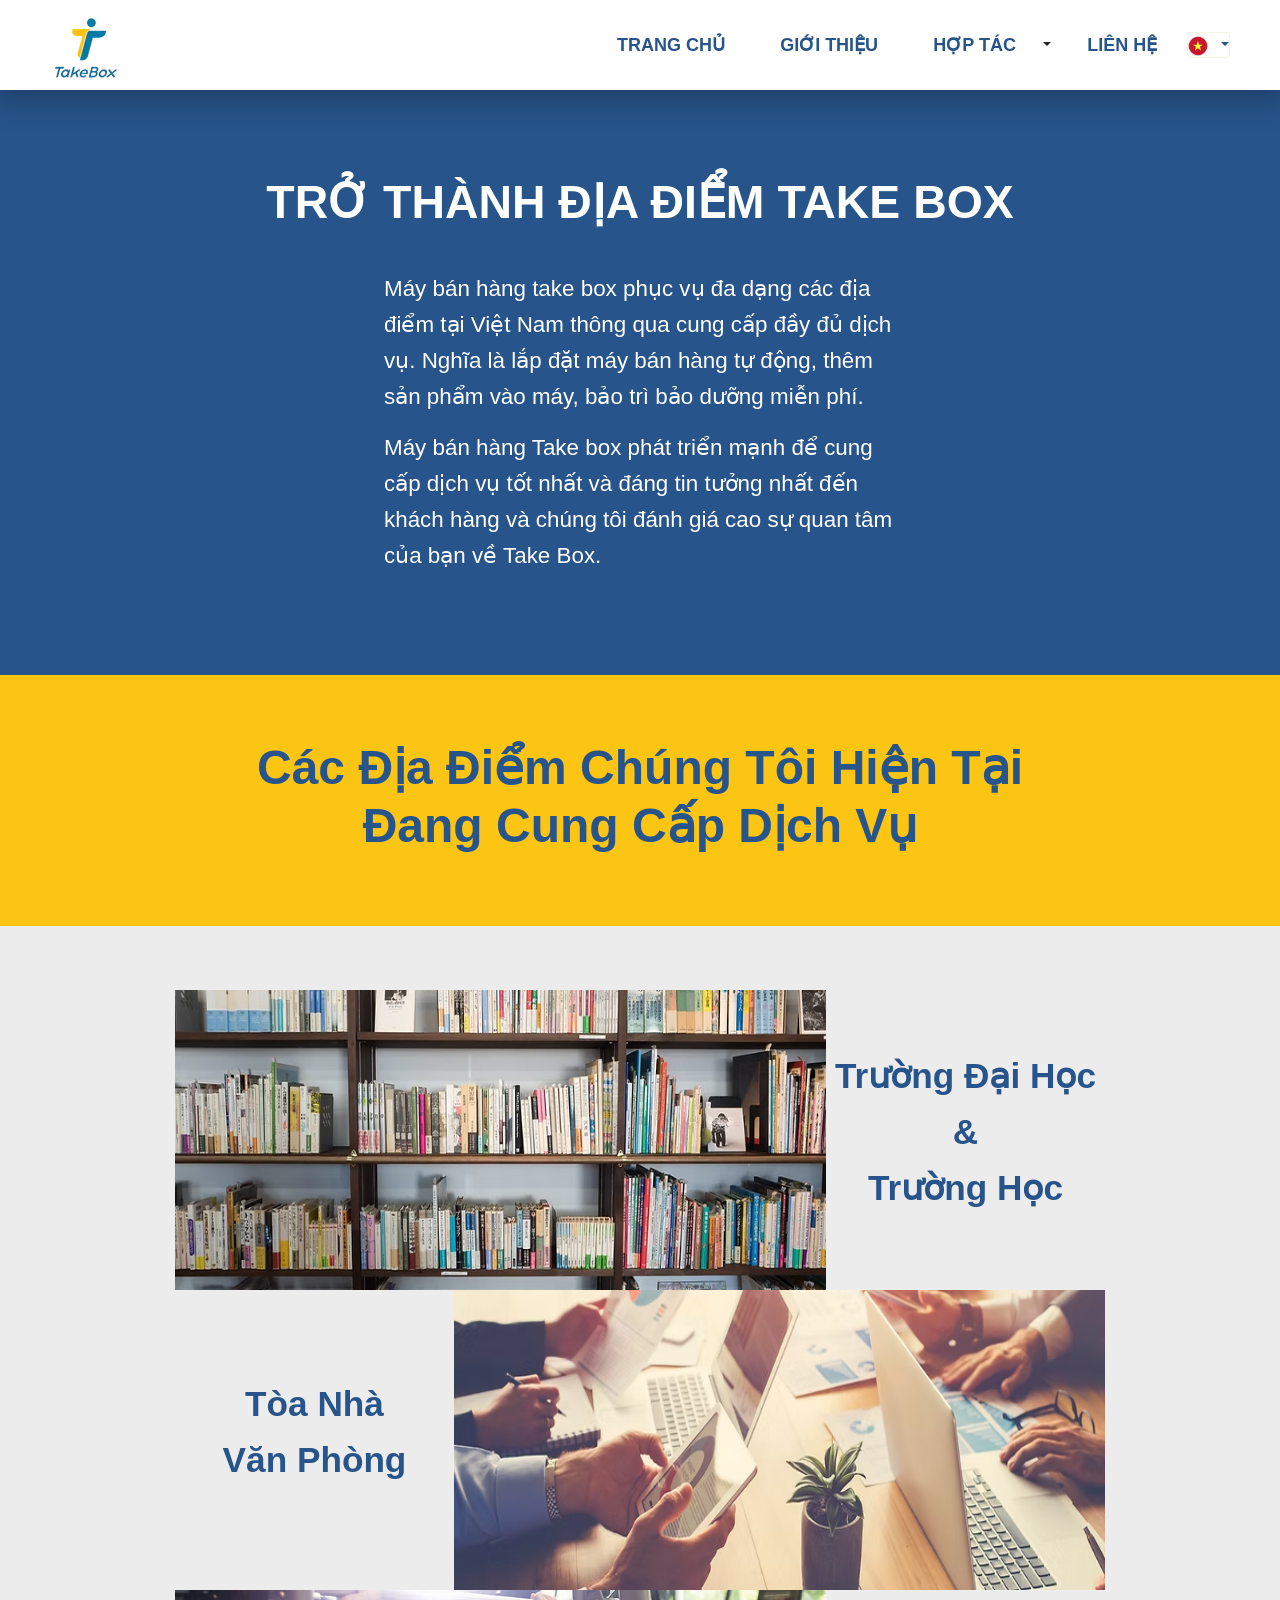
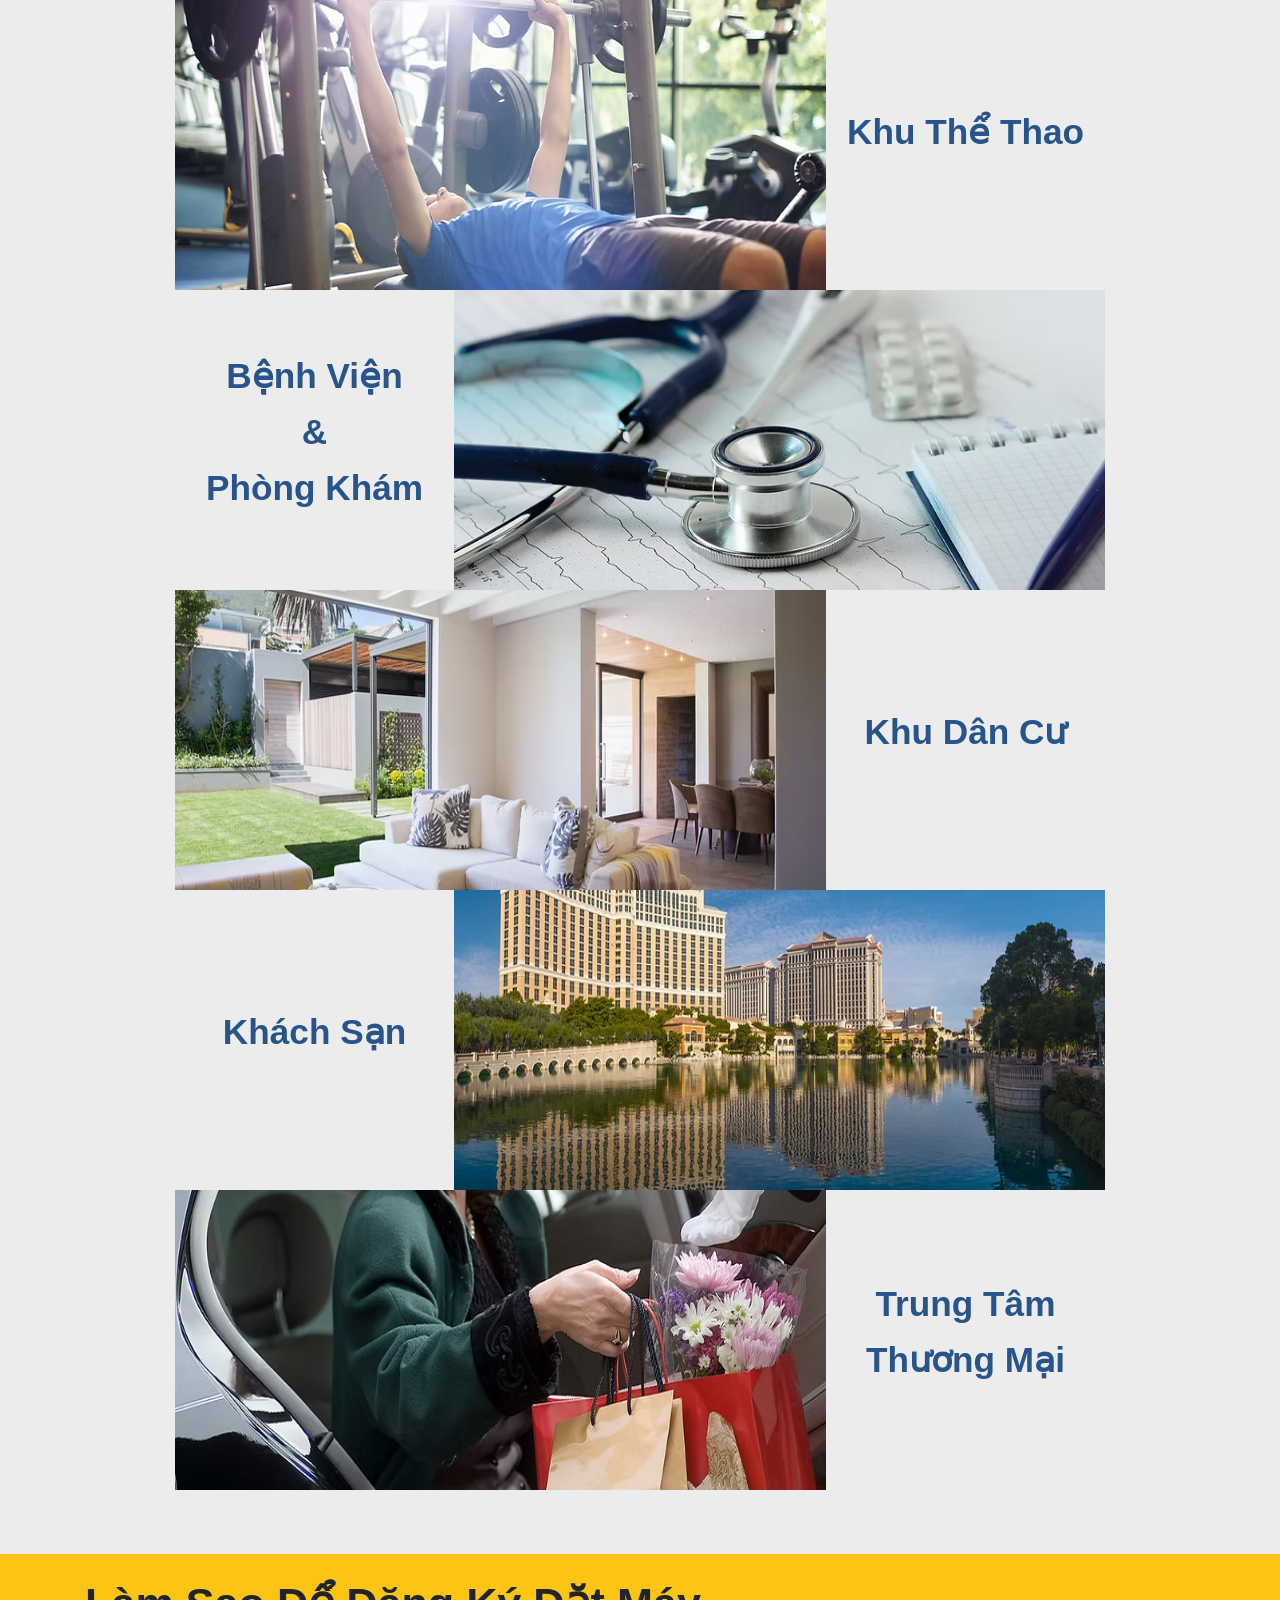
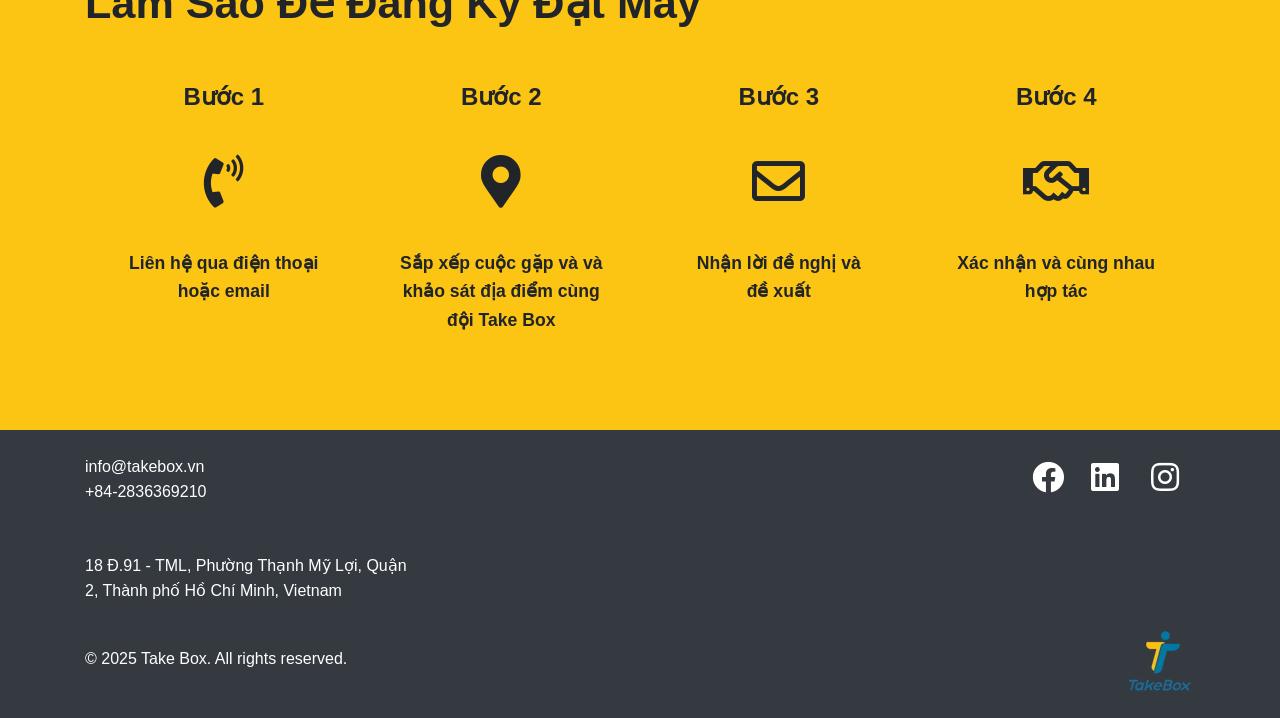
==== commit 94f6dcd0: "Merge remote-tracking branch 'origin/main' into sunv" ====
--- a/pages/become-a-location.html
+++ b/pages/become-a-location.html
@@ -17,8 +17,9 @@
     <script src="https://cdn.jsdelivr.net/npm/popper.js@1.16.1/dist/umd/popper.min.js"></script>
     <script src="https://stackpath.bootstrapcdn.com/bootstrap/4.5.2/js/bootstrap.min.js"></script>
 
-    <link rel="stylesheet" href="../css/navbar.css">
-    <link rel="stylesheet" href="../css/footer.css">
+    <link rel="stylesheet" href="../css/style.css">
+    <link rel="stylesheet" href="../css/navbar.css" />
+    <link rel="stylesheet" href="../css/footer.css" />
     <link rel="stylesheet" href="../css/become-a-location.css">
     <link rel="stylesheet" href="../css/responesive-becomealocation.css">
 
--- a/css/style.css
+++ b/css/style.css
@@ -0,0 +1,998 @@
+* {
+  margin: 0;
+  padding: 0;
+  font-family: "Poppins", sans-serif;
+}
+
+body {
+  padding-top: 0 !important;
+  font-family: "Arial", sans-serif;
+  line-height: 1.6;
+}
+
+:root {
+  --primary-color: #27548a;
+  --secondary-color: #ffffff;
+}
+
+.header {
+  position: fixed;
+  top: 0;
+  left: 0;
+  right: 0;
+  z-index: 1000;
+  background-color: var(--secondary-color);
+  width: 100%;
+}
+
+.navbar {
+  background-color: var(--secondary-color);
+  box-shadow: 0 2px 4px rgba(0, 0, 0, 0.1);
+  padding: 20px 0;
+  height: 100px;
+  display: flex;
+  align-items: center;
+}
+
+.navbar-brand {
+  font-size: 24px;
+  font-weight: bold;
+  height: 100%;
+  display: flex;
+  align-items: center;
+}
+
+.navbar-brand img {
+  max-height: 60px;
+  width: auto;
+  transition: transform 0.3s ease;
+}
+
+.navbar-brand img:hover {
+  transform: scale(1.05);
+}
+
+.navbar-nav {
+  height: 100%;
+  display: flex;
+  align-items: center;
+}
+
+.nav-link {
+  color: var(--primary-color);
+  font-weight: 500;
+  text-transform: uppercase;
+  font-size: 0.9rem;
+  padding: 0.5rem 1rem !important;
+  margin: 0 0.2rem;
+  transition: color 0.3s ease;
+}
+
+.nav-link:hover {
+  color: #007bff !important;
+}
+
+.dropdown-menu {
+  position: absolute !important;
+  transform: translate3d(0px, -2px, 0px) !important;
+  will-change: transform;
+  z-index: 1000;
+  top: -5%;
+  left: -1px;
+  border: none;
+  box-shadow: 0 2px 5px rgba(0, 0, 0, 0.1);
+}
+
+.banner-wrapper {
+  position: relative;
+  width: 100%;
+  height: 800px;
+  overflow: hidden;
+  display: flex;
+  justify-content: center;
+  align-items: center;
+}
+
+.banner-img {
+  width: 100%;
+  height: 800px;
+  object-fit: cover;
+}
+
+.banner-overlay {
+  position: absolute;
+  top: 0;
+  left: 0;
+  width: 100%;
+  height: 800px;
+  background-color: rgba(16, 22, 67, 0.5);
+}
+
+.text-banner {
+  position: absolute;
+  top: 50%;
+  left: 50%;
+  transform: translate(-50%, -50%);
+  color: white;
+  text-align: center;
+  z-index: 1;
+  width: 100%;
+  max-width: 1200px;
+}
+
+.text-banner span {
+  font-size: 48px;
+  display: block;
+  margin-bottom: 20px;
+  font-weight: bold;
+}
+
+.text-banner h1 {
+  font-size: 72px;
+  margin: 0;
+  font-weight: bold;
+  line-height: 1.2;
+}
+
+.text-banner h2 {
+  font-size: 60px;
+  margin: 0;
+  font-weight: bold;
+  line-height: 1.2;
+}
+
+section {
+  /* padding-top: 60px; */
+  padding-bottom: 40px;
+  /* height: 600px; */
+}
+
+/*Title and Content Intro*/
+.title-intro h1 {
+  font-size: 60px;
+  text-align: center;
+  font-weight: bold !important;
+  color: var(--primary-color);
+  margin-bottom: 30px;
+}
+
+.content-intro {
+  font-size: 24px;
+  text-align: center;
+  text-wrap: wrap;
+  max-width: 600px;
+  color: var(--primary-color);
+  margin: 0 auto;
+}
+
+.content-intro p {
+  text-align: center;
+  line-height: 1.6;
+  margin-bottom: 20px;
+  color: var(--primary-color);
+}
+
+.title-intro,
+.content-intro {
+  font-weight: 600;
+  color: var(--primary-color);
+}
+
+.btn-outline-primary {
+  width: 150px !important;
+  height: 50px !important;
+  border: 2px solid #27548a !important;
+  color: #27548a !important;
+  font-weight: bold !important;
+  transition: 1ms ease-in-out !important;
+}
+
+.btn-outline-primary:hover {
+  background-color: #27548a !important;
+  color: #f3f3e0 !important;
+}
+
+.introduce-text {
+  opacity: 1;
+  transform: translateX(0);
+  transition: all 1s ease-out;
+  width: 50% !important;
+  padding: 20px;
+}
+
+.introduce-text.fade-in-left {
+  opacity: 0;
+  transform: translateX(-100px);
+  transition: all 1s ease-out;
+}
+
+.introduce-text.fade-in-left.animate {
+  opacity: 1;
+  transform: translateX(0);
+}
+
+.img-intro {
+  width: 50% !important;
+  height: 500px;
+  overflow: hidden;
+}
+
+.img-intro img {
+  width: 100%;
+  height: 100%;
+  object-fit: cover;
+  border-radius: 10px;
+}
+
+/* Introduction Section */
+.introduction {
+  background-color: var(--secondary-color);
+  padding: 80px 0;
+}
+
+.intro-wrapper {
+  max-width: 1200px;
+  margin: 0 auto;
+  display: flex;
+  flex-direction: row;
+}
+
+.intro-item {
+  display: flex;
+  flex-direction: row;
+  gap: 40px;
+  align-items: center;
+  height: 600px;
+}
+
+.intro-text {
+  width: 50%;
+  padding: 20px;
+  height: 100%;
+  display: flex;
+  flex-direction: column;
+  justify-content: center;
+}
+
+.title-intro h1 {
+  font-size: 60px;
+  font-weight: bold;
+  color: var(--primary-color);
+  margin-bottom: 30px;
+}
+
+.content-intro p {
+  font-size: 24px;
+  line-height: 1.6;
+  color: var(--primary-color);
+  margin-bottom: 30px;
+}
+
+.intro-img {
+  width: 50%;
+  height: 100%;
+  overflow: hidden;
+}
+
+.intro-img img {
+  width: 100%;
+  height: 100%;
+  object-fit: cover;
+  border-radius: 10px;
+}
+
+/*Section Features*/
+.features {
+  padding: 80px 0;
+  background-color: #f8f9fa;
+}
+
+.features-wrapper {
+  max-width: 1200px;
+  margin: 0 auto;
+}
+
+.features-item {
+  display: flex;
+  flex-direction: row;
+  gap: 40px;
+  align-items: center;
+  height: 600px;
+}
+
+.features-item-img {
+  width: 50%;
+  height: 100%;
+  overflow: hidden;
+}
+
+.features-item-img img {
+  width: 100%;
+  height: 100%;
+  object-fit: cover;
+  border-radius: 10px;
+}
+
+.features-content {
+  width: 50%;
+  padding: 20px;
+  height: 100%;
+  display: flex;
+  flex-direction: column;
+  justify-content: center;
+}
+
+.features-content h1 {
+  font-size: 48px;
+  margin-bottom: 30px;
+  color: var(--primary-color);
+  font-weight: bold;
+}
+
+.features-content ul {
+  list-style-type: none;
+  padding: 0;
+  margin: 0;
+}
+
+.features-content li {
+  font-size: 20px;
+  line-height: 1.8;
+  margin-bottom: 15px;
+  color: var(--primary-color);
+  position: relative;
+  padding-left: 30px;
+}
+
+.features-content li:before {
+  content: "✓";
+  position: absolute;
+  left: 0;
+  color: var(--primary-color);
+  font-weight: bold;
+}
+
+/* Add padding to body to prevent content from hiding under fixed header */
+body {
+  padding-top: 100px;
+}
+
+.intro-btn {
+  margin-top: 30px;
+}
+
+.intro-btn .btn-outline-primary {
+  width: 200px !important;
+  height: 50px !important;
+  border: 2px solid var(--primary-color) !important;
+  color: var(--primary-color) !important;
+  font-weight: bold !important;
+  font-size: 18px !important;
+  transition: all 0.3s ease-in-out !important;
+  display: flex !important;
+  align-items: center !important;
+  justify-content: center !important;
+  text-decoration: none !important;
+}
+
+.intro-btn .btn-outline-primary:hover {
+  background-color: var(--primary-color) !important;
+  color: var(--secondary-color) !important;
+  transform: translateY(-2px);
+  box-shadow: 0 4px 8px rgba(39, 84, 138, 0.2);
+}
+
+/* Animation Classes */
+.fade-in-left,
+.fade-in-right,
+.fade-in-up {
+  opacity: 0;
+  transform: translateX(-50px);
+  transition: all 0.8s ease-out;
+  visibility: visible;
+}
+
+.fade-in-right {
+  transform: translateX(50px);
+}
+
+.fade-in-up {
+  transform: translateY(50px);
+}
+
+.fade-in-left.animate,
+.fade-in-right.animate,
+.fade-in-up.animate {
+  opacity: 1;
+  transform: translate(0);
+}
+
+/* Apply animation classes */
+.img-intro {
+  width: 50% !important;
+  height: 500px;
+  overflow: hidden;
+}
+
+.img-intro.fade-in-right {
+  transition-delay: 0.4s;
+}
+
+.features-title {
+  text-align: center;
+  font-size: 36px;
+  font-weight: bold;
+  color: var(--primary-color);
+  margin-bottom: 30px;
+}
+
+.features-item-img {
+  width: 50%;
+  height: 600px;
+  overflow: hidden;
+}
+
+.features-item-img.fade-in-left {
+  transition-delay: 0.2s;
+}
+
+.features-content {
+  width: 50%;
+  padding: 20px;
+}
+
+.features-content.fade-in-right {
+  transition-delay: 0.4s;
+}
+
+/* Partner Logos Section */
+.partners {
+  padding: 80px 0;
+  background-color: var(--secondary-color);
+}
+
+.partners-wrapper {
+  max-width: 1200px;
+  margin: 0 auto;
+}
+
+.partners-title {
+  text-align: center;
+  margin-bottom: 50px;
+}
+
+.partners-title h1 {
+  font-size: 48px;
+  color: var(--primary-color);
+  font-weight: bold;
+}
+
+.partners-grid {
+  display: grid;
+  grid-template-columns: repeat(3, 1fr);
+  gap: 30px;
+  padding: 0 20px;
+}
+
+.partner-item {
+  background-color: #fff;
+  border-radius: 10px;
+  box-shadow: 0 2px 10px rgba(0, 0, 0, 0.1);
+  transition: transform 0.3s ease, box-shadow 0.3s ease;
+  padding: 20px;
+  display: flex;
+  align-items: center;
+  justify-content: center;
+  aspect-ratio: 16/9;
+}
+
+.partner-item:hover {
+  transform: translateY(-5px);
+  box-shadow: 0 5px 15px rgba(0, 0, 0, 0.2);
+}
+
+.partner-item img {
+  width: 100%;
+  height: 100%;
+  object-fit: contain;
+  padding: 10px;
+}
+
+/* Page Load Animation */
+.page-content {
+  opacity: 0;
+  animation: fadeIn 1s ease forwards;
+}
+
+@keyframes fadeIn {
+  from {
+    opacity: 0;
+  }
+
+  to {
+    opacity: 1;
+  }
+}
+
+/* Staggered Animation for Sections */
+.hero-banner {
+  opacity: 0;
+  animation: fadeIn 0.8s ease forwards;
+  animation-delay: 0.2s;
+}
+
+.introduction {
+  opacity: 0;
+  animation: fadeIn 0.8s ease forwards;
+  animation-delay: 0.4s;
+}
+
+.features {
+  opacity: 0;
+  animation: fadeIn 0.8s ease forwards;
+  animation-delay: 0.6s;
+}
+
+.partners {
+  opacity: 0;
+  animation: fadeIn 0.8s ease forwards;
+  animation-delay: 0.8s;
+}
+
+@keyframes fadeIn {
+  from {
+    opacity: 0;
+    transform: translateY(20px);
+  }
+
+  to {
+    opacity: 1;
+    transform: translateY(0);
+  }
+}
+
+/* Section Padding */
+.contact,
+.cooperation,
+.introduction,
+.hero-banner,
+.features,
+.partners {
+  padding-top: 80px;
+  /* Giảm padding-top từ 120px xuống 80px */
+}
+
+/*footer*/
+.footer-wrapper {
+  display: flex;
+  flex-direction: row;
+  justify-content: space-between;
+}
+
+.footer-links {
+  display: flex;
+  flex-direction: column;
+  justify-content: space-between;
+}
+
+.logo-row {
+  display: flex;
+  justify-content: flex-end;
+}
+
+.info-footer {
+  color: var(--secondary-color);
+}
+
+/* Media Queries for Responsive Design */
+@media screen and (max-width: 1200px) {
+  .text-banner span {
+    font-size: 40px;
+  }
+
+  .text-banner h1 {
+    font-size: 60px;
+  }
+
+  .text-banner h2 {
+    font-size: 50px;
+  }
+
+  .title-intro h1 {
+    font-size: 50px;
+  }
+
+  .content-intro {
+    font-size: 20px;
+  }
+
+  .features-content h1 {
+    font-size: 40px;
+  }
+
+  .features-content li {
+    font-size: 18px;
+  }
+}
+
+@media screen and (max-width: 992px) {
+  .banner-wrapper,
+  .banner-img,
+  .banner-overlay {
+    height: 600px;
+  }
+
+  .text-banner span {
+    font-size: 36px;
+  }
+
+  .text-banner h1 {
+    font-size: 48px;
+  }
+
+  .text-banner h2 {
+    font-size: 40px;
+  }
+
+  .intro-item {
+    flex-direction: column;
+    height: auto;
+    gap: 30px;
+  }
+
+  .intro-text,
+  .intro-img {
+    width: 100%;
+  }
+
+  .intro-img {
+    height: 400px;
+  }
+
+  .title-intro h1 {
+    font-size: 48px;
+  }
+
+  .content-intro p {
+    font-size: 20px;
+  }
+
+  .features-item {
+    flex-direction: column;
+    height: auto;
+    gap: 30px;
+  }
+
+  .features-item-img,
+  .features-content {
+    width: 100%;
+  }
+
+  .features-item-img {
+    height: 400px;
+  }
+
+  .partners-grid {
+    grid-template-columns: repeat(3, 1fr);
+    gap: 20px;
+  }
+
+  .partner-item {
+    padding: 15px;
+  }
+}
+
+@media screen and (max-width: 768px) {
+  .navbar {
+    height: auto;
+    padding: 10px 0;
+  }
+
+  .navbar-brand img {
+    max-height: 40px;
+  }
+
+  .banner-wrapper,
+  .banner-img,
+  .banner-overlay {
+    height: 500px;
+  }
+
+  .text-banner span {
+    font-size: 32px;
+  }
+
+  .text-banner h1 {
+    font-size: 40px;
+  }
+
+  .text-banner h2 {
+    font-size: 32px;
+  }
+
+  .title-intro h1 {
+    font-size: 40px;
+  }
+
+  .content-intro p {
+    font-size: 18px;
+  }
+
+  .img-intro {
+    height: 300px;
+  }
+
+  .features-item-img {
+    height: 300px;
+  }
+
+  .features-content h1 {
+    font-size: 32px;
+  }
+
+  .features-content li {
+    font-size: 16px;
+  }
+
+  .partners-title h1 {
+    font-size: 36px;
+  }
+
+  .partners-grid {
+    grid-template-columns: repeat(2, 1fr);
+    gap: 15px;
+  }
+
+  .partner-item {
+    padding: 12px;
+  }
+
+  .footer-wrapper {
+    flex-direction: column;
+    text-align: center;
+  }
+
+  .footer-wrapper > div {
+    width: 100%;
+    margin-bottom: 20px;
+  }
+}
+
+@media screen and (max-width: 576px) {
+  .banner-wrapper,
+  .banner-img,
+  .banner-overlay {
+    height: 400px;
+  }
+
+  .text-banner span {
+    font-size: 28px;
+  }
+
+  .text-banner h1 {
+    font-size: 36px;
+  }
+
+  .text-banner h2 {
+    font-size: 28px;
+  }
+
+  .title-intro h1 {
+    font-size: 32px;
+  }
+
+  .content-intro p {
+    font-size: 16px;
+  }
+
+  .img-intro {
+    height: 250px;
+  }
+
+  .features-item-img {
+    height: 250px;
+  }
+
+  .features-content h1 {
+    font-size: 28px;
+  }
+
+  .features-content li {
+    font-size: 15px;
+    padding-left: 25px;
+  }
+
+  .partners-title h1 {
+    font-size: 28px;
+  }
+
+  .partners-grid {
+    grid-template-columns: repeat(2, 1fr);
+    gap: 10px;
+    padding: 0 10px;
+  }
+
+  .partner-item {
+    padding: 10px;
+  }
+
+  .btn-outline-primary {
+    width: 120px !important;
+    height: 40px !important;
+    font-size: 14px !important;
+  }
+}
+
+/* Dropdown styles */
+.dropdown {
+  position: relative;
+  display: flex;
+  align-items: center;
+}
+
+.dropdown .btn {
+  padding: 0;
+  margin-left: -5px;
+  border: none;
+  background: none;
+  color: inherit;
+}
+
+.dropdown .btn:hover {
+  color: #27548a;
+}
+
+.dropdown .dropdown-menu {
+  display: none;
+  position: absolute;
+  top: 100%;
+  left: -78px;
+  min-width: 120px;
+  padding: 0.5rem 0;
+  margin: 0;
+  background-color: #fff;
+  border: 1px solid rgba(0, 0, 0, 0.15);
+  border-radius: 0.5rem;
+  box-shadow: 0 0.5rem 1rem rgba(0, 0, 0, 0.175);
+  z-index: 1000;
+}
+
+.dropdown:hover .dropdown-menu {
+  display: block;
+}
+
+.dropdown .dropdown-item {
+  display: block;
+  width: 100%;
+  padding: 0.5rem 1rem;
+  clear: both;
+  font-weight: 600;
+  color: var(--primary-color);
+  text-align: inherit;
+  white-space: nowrap;
+  background-color: transparent;
+  border: 0;
+  text-decoration: none;
+}
+
+.dropdown .dropdown-item:hover {
+  color: var(--secondary-color);
+  text-decoration: none;
+  background-color: var(--primary-color);
+}
+
+/* Language dropdown specific styles */
+.btn-outline-warning {
+  color: #27548a;
+  border-color: #f3f3e0;
+  background-color: transparent;
+}
+
+.btn-outline-warning:hover {
+  color: #27548a;
+  background-color: #f3f3e0;
+  border-color: #f3f3e0;
+}
+
+/* Hero Section */
+.hero-section {
+  background-color: #f8f9fa;
+  min-height: 60vh;
+  display: flex;
+  align-items: center;
+}
+
+.hero-section h1 {
+  font-weight: 700;
+  color: #333;
+}
+
+.hero-section .lead {
+  color: #666;
+  max-width: 800px;
+  margin: 0 auto;
+}
+
+/* Partners Section */
+.partners-section img {
+  max-height: 80px;
+  width: auto;
+  filter: grayscale(100%);
+  opacity: 0.7;
+  transition: all 0.3s ease;
+}
+
+.partners-section img:hover {
+  filter: grayscale(0%);
+  opacity: 1;
+}
+
+/* Contact Section */
+.contact-section {
+  background-color: white;
+}
+
+.contact-info h4 {
+  font-size: 2rem;
+  font-weight: 700;
+}
+
+.contact-section a {
+  color: #007bff;
+  text-decoration: none;
+  transition: color 0.3s ease;
+}
+
+.contact-section a:hover {
+  color: #0056b3;
+  text-decoration: underline;
+}
+
+/* Brands Section */
+.brands-section img {
+  max-height: 60px;
+  width: auto;
+  transition: transform 0.3s ease;
+}
+
+.brands-section img:hover {
+  transform: scale(1.1);
+}
+
+/* Footer */
+footer {
+  background-color: #343a40;
+}
+
+footer a:hover {
+  text-decoration: none;
+  opacity: 0.8;
+}
+
+/* Responsive Adjustments */
+@media (max-width: 768px) {
+  .hero-section {
+    min-height: 40vh;
+  }
+
+  .partners-section img,
+  .brands-section img {
+    max-height: 50px;
+  }
+
+  .contact-info h4 {
+    font-size: 1.5rem;
+  }
+}
+
+/* Dropdown Menu */
+.dropdown-item {
+  padding: 0.5rem 1.5rem;
+  font-size: 0.9rem;
+  transition: background-color 0.3s ease;
+}
+
+.dropdown-item:hover {
+  background-color: #f8f9fa;
+  color: #007bff;
+}
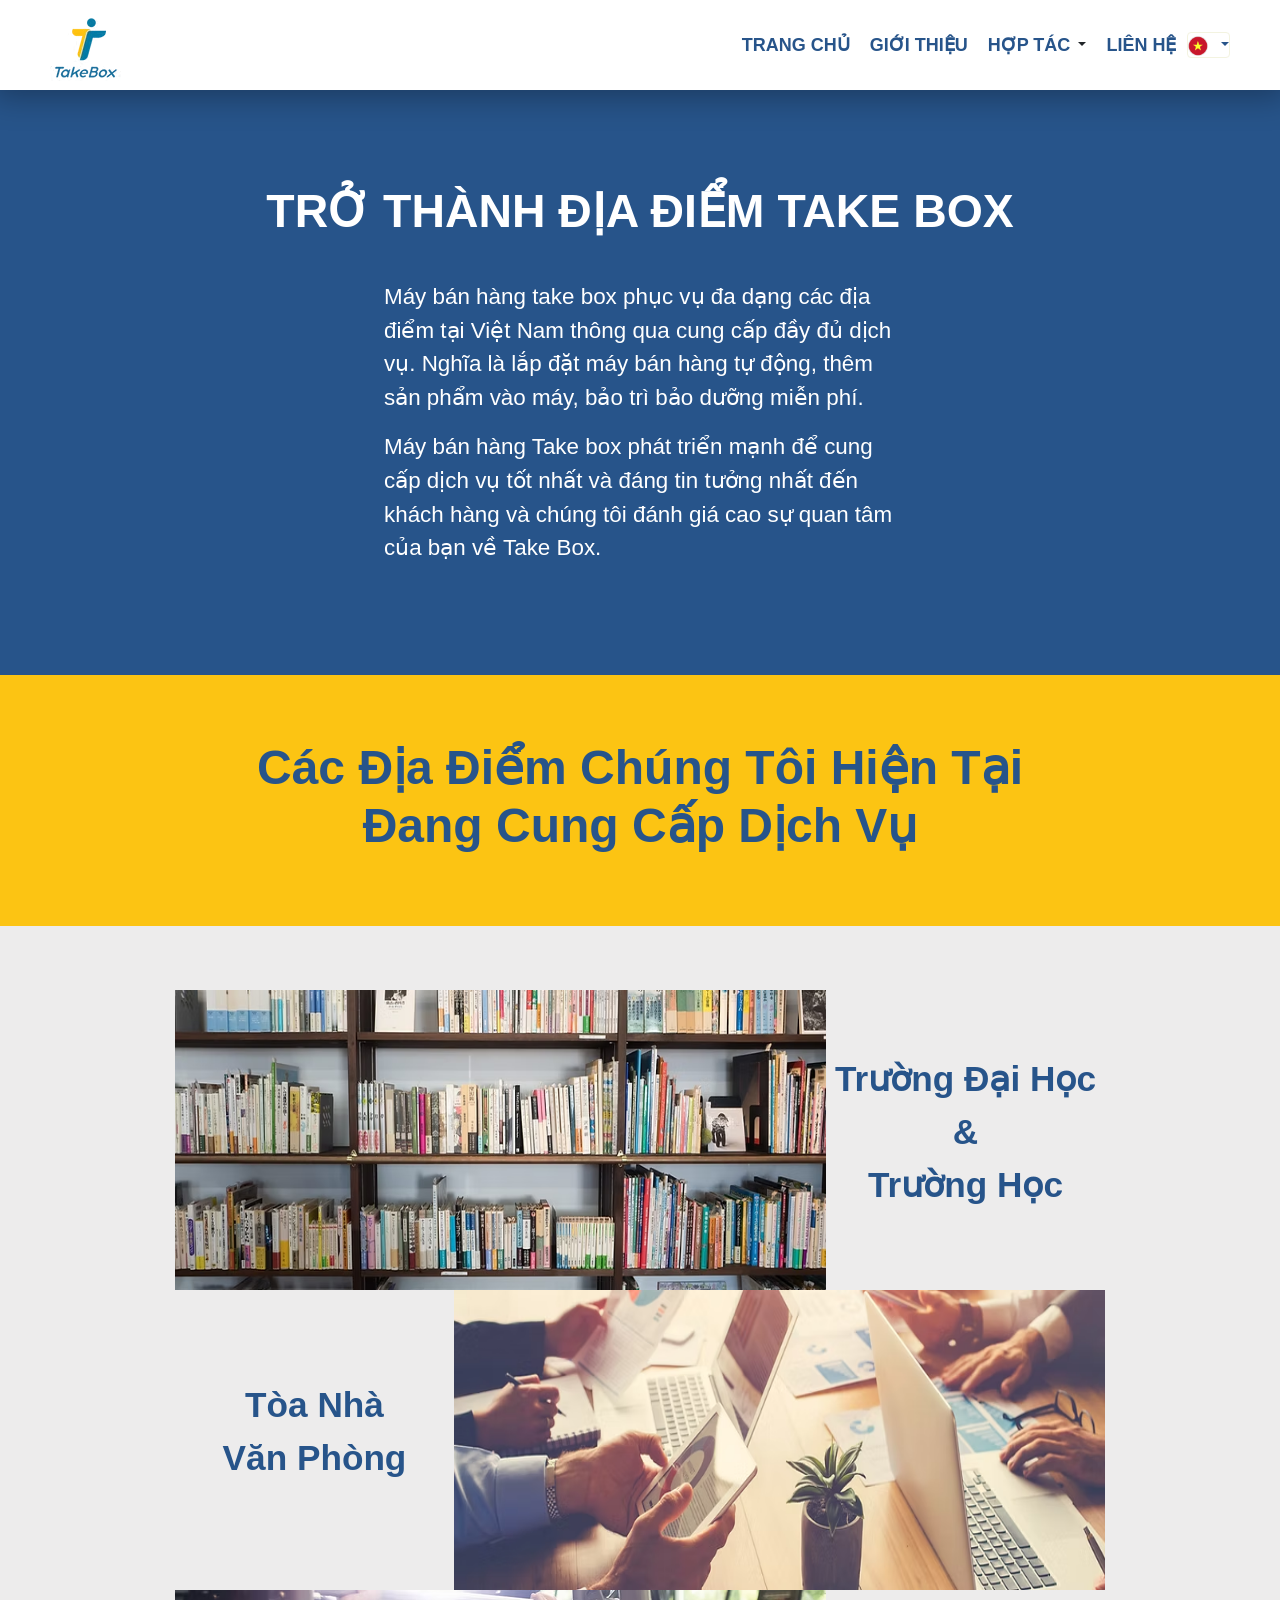
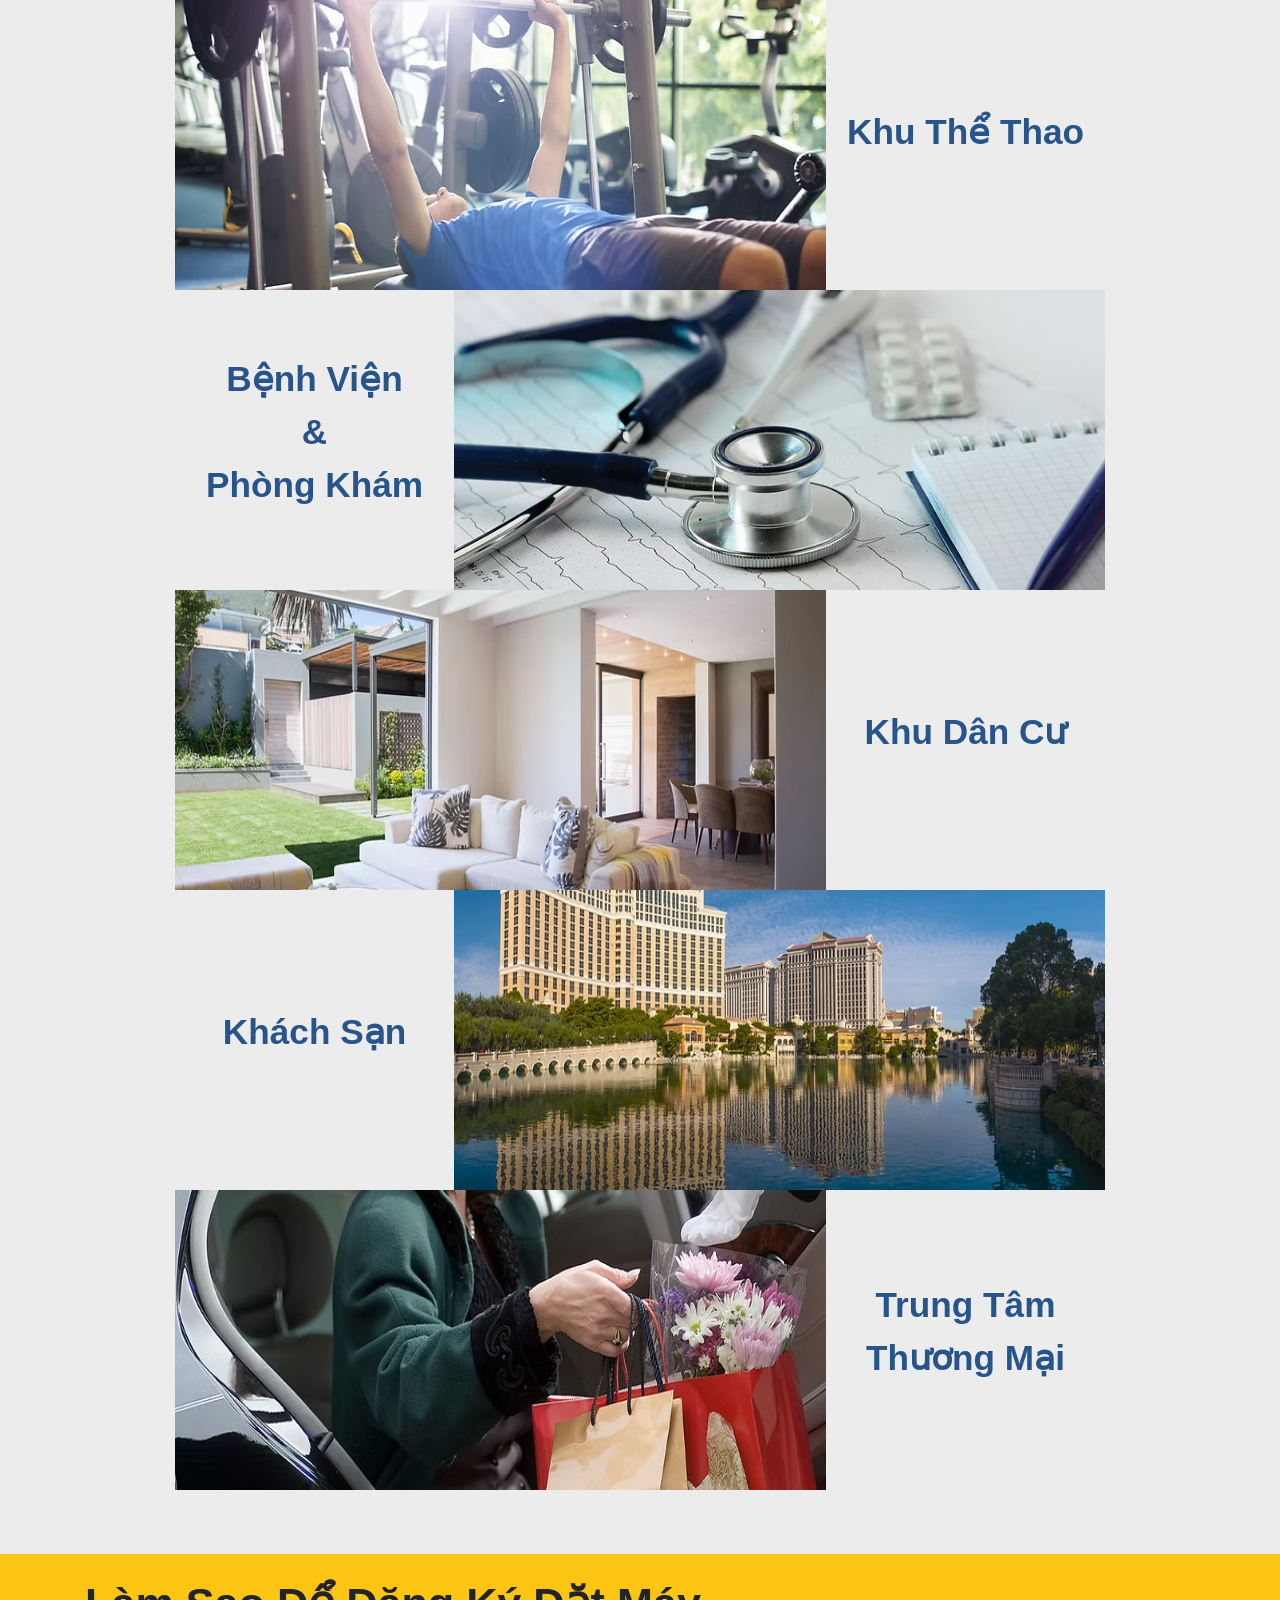
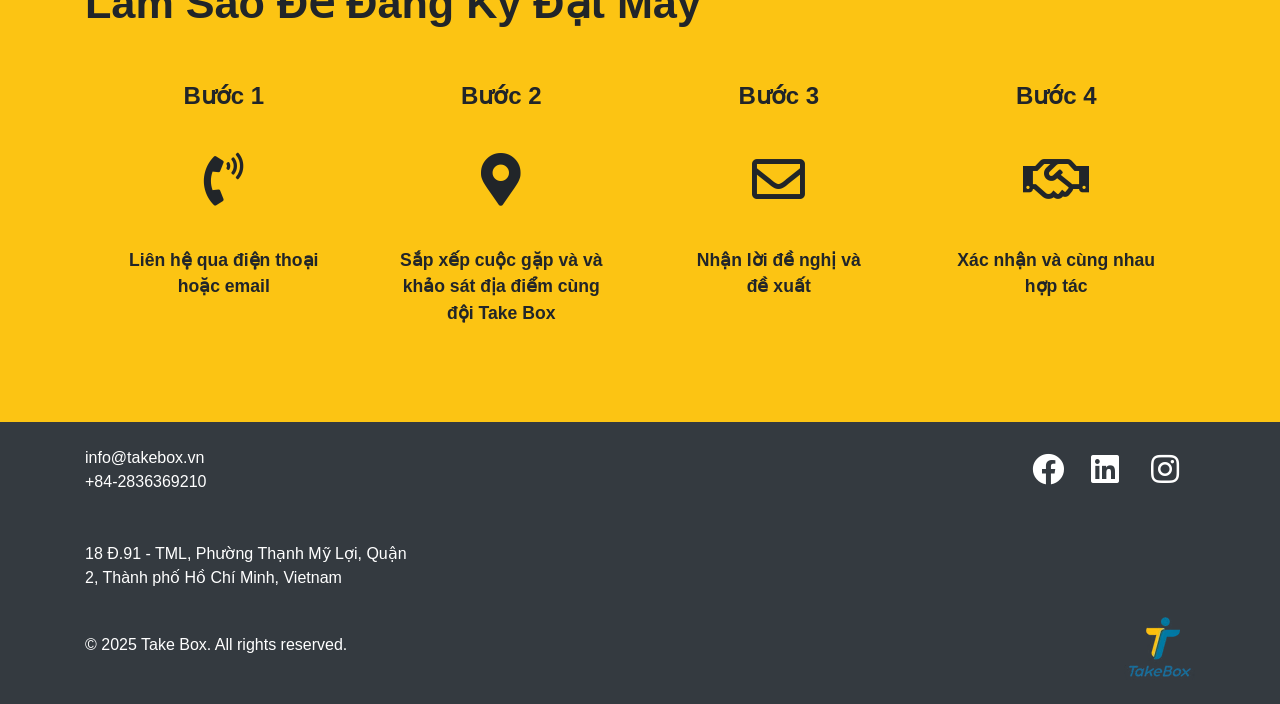
==== commit 3c70fca8: "fix layout" ====
--- a/pages/become-a-location.html
+++ b/pages/become-a-location.html
@@ -17,7 +17,7 @@
     <script src="https://cdn.jsdelivr.net/npm/popper.js@1.16.1/dist/umd/popper.min.js"></script>
     <script src="https://stackpath.bootstrapcdn.com/bootstrap/4.5.2/js/bootstrap.min.js"></script>
 
-    <link rel="stylesheet" href="../css/style.css">
+    <!-- <link rel="stylesheet" href="../css/style.css"> -->
     <link rel="stylesheet" href="../css/navbar.css" />
     <link rel="stylesheet" href="../css/footer.css" />
     <link rel="stylesheet" href="../css/become-a-location.css">
--- a/css/style.css
+++ b/css/style.css
@@ -25,63 +25,6 @@
   width: 100%;
 }
 
-.navbar {
-  background-color: var(--secondary-color);
-  box-shadow: 0 2px 4px rgba(0, 0, 0, 0.1);
-  padding: 20px 0;
-  height: 100px;
-  display: flex;
-  align-items: center;
-}
-
-.navbar-brand {
-  font-size: 24px;
-  font-weight: bold;
-  height: 100%;
-  display: flex;
-  align-items: center;
-}
-
-.navbar-brand img {
-  max-height: 60px;
-  width: auto;
-  transition: transform 0.3s ease;
-}
-
-.navbar-brand img:hover {
-  transform: scale(1.05);
-}
-
-.navbar-nav {
-  height: 100%;
-  display: flex;
-  align-items: center;
-}
-
-.nav-link {
-  color: var(--primary-color);
-  font-weight: 500;
-  text-transform: uppercase;
-  font-size: 0.9rem;
-  padding: 0.5rem 1rem !important;
-  margin: 0 0.2rem;
-  transition: color 0.3s ease;
-}
-
-.nav-link:hover {
-  color: #007bff !important;
-}
-
-.dropdown-menu {
-  position: absolute !important;
-  transform: translate3d(0px, -2px, 0px) !important;
-  will-change: transform;
-  z-index: 1000;
-  top: -5%;
-  left: -1px;
-  border: none;
-  box-shadow: 0 2px 5px rgba(0, 0, 0, 0.1);
-}
 
 .banner-wrapper {
   position: relative;
@@ -616,6 +559,7 @@
 }
 
 @media screen and (max-width: 992px) {
+
   .banner-wrapper,
   .banner-img,
   .banner-overlay {
@@ -752,13 +696,14 @@
     text-align: center;
   }
 
-  .footer-wrapper > div {
+  .footer-wrapper>div {
     width: 100%;
     margin-bottom: 20px;
   }
 }
 
 @media screen and (max-width: 576px) {
+
   .banner-wrapper,
   .banner-img,
   .banner-overlay {
@@ -995,4 +940,4 @@
 .dropdown-item:hover {
   background-color: #f8f9fa;
   color: #007bff;
-}
+}
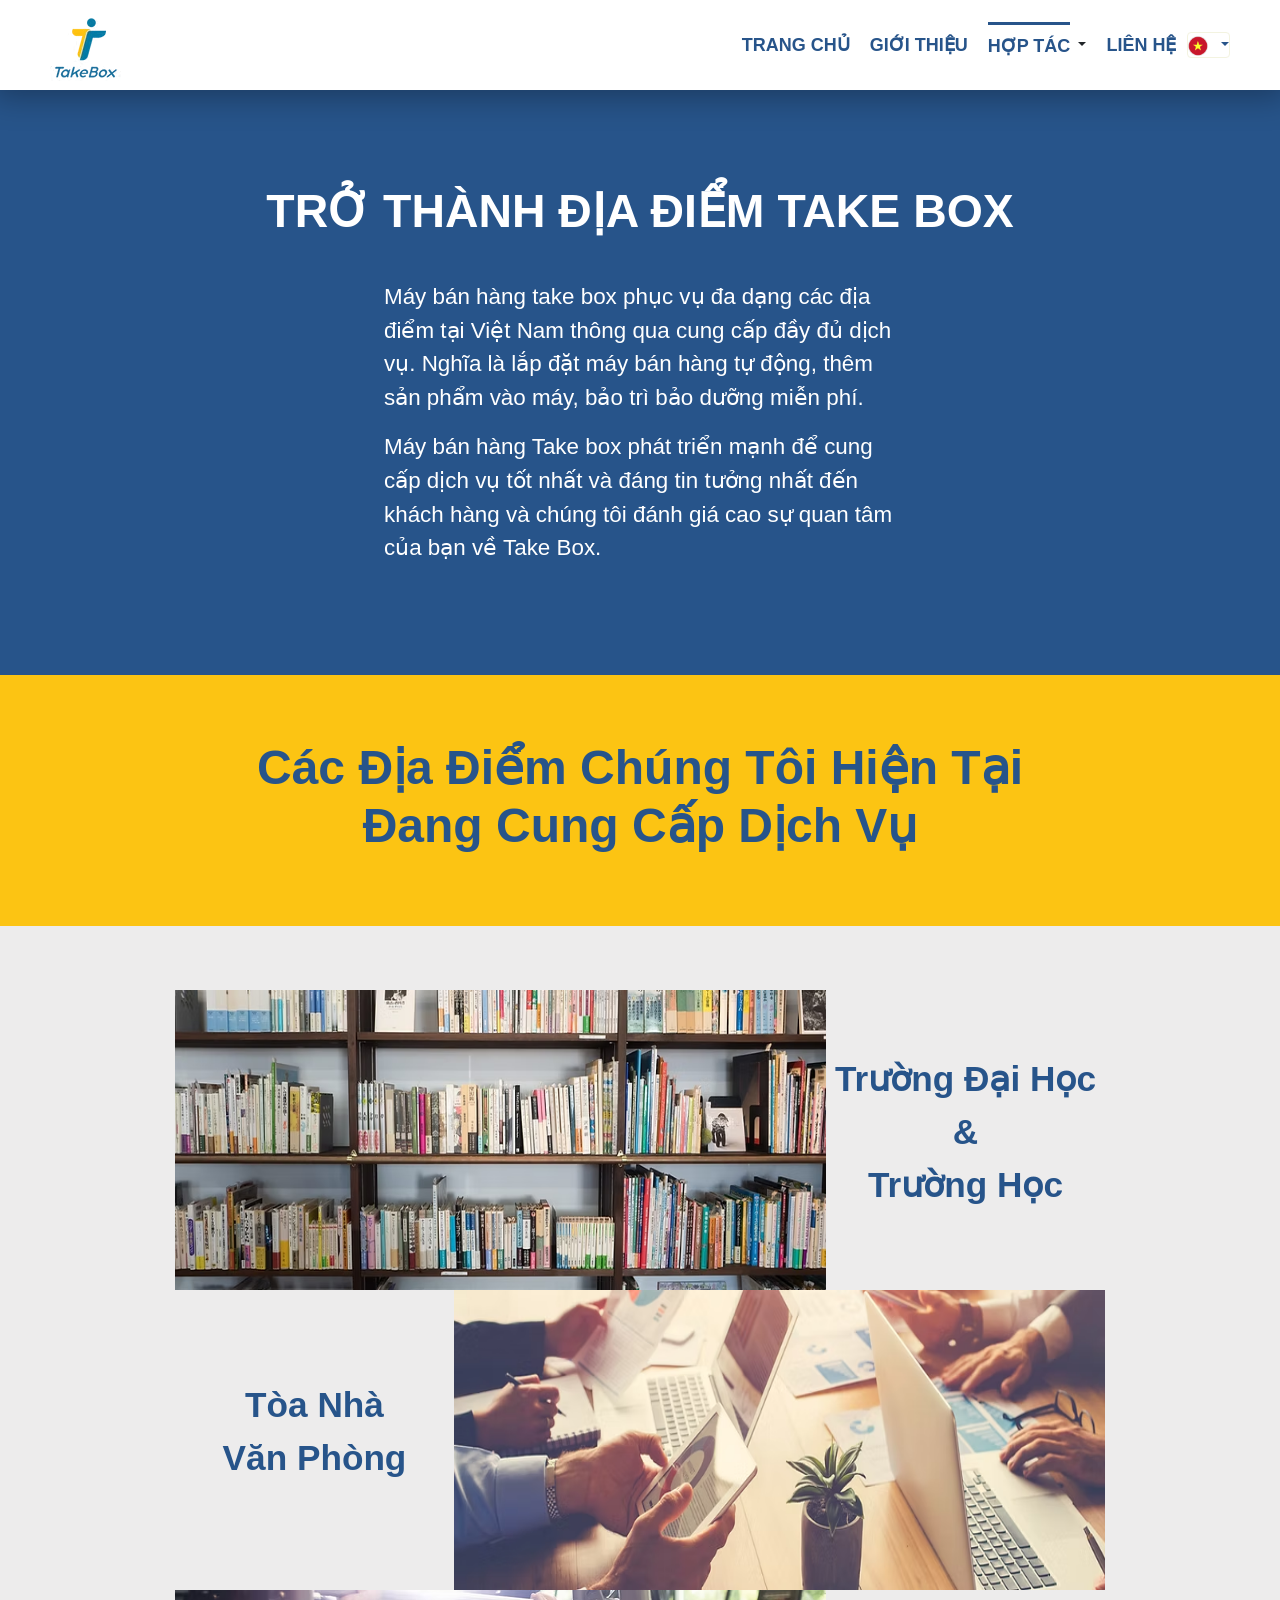
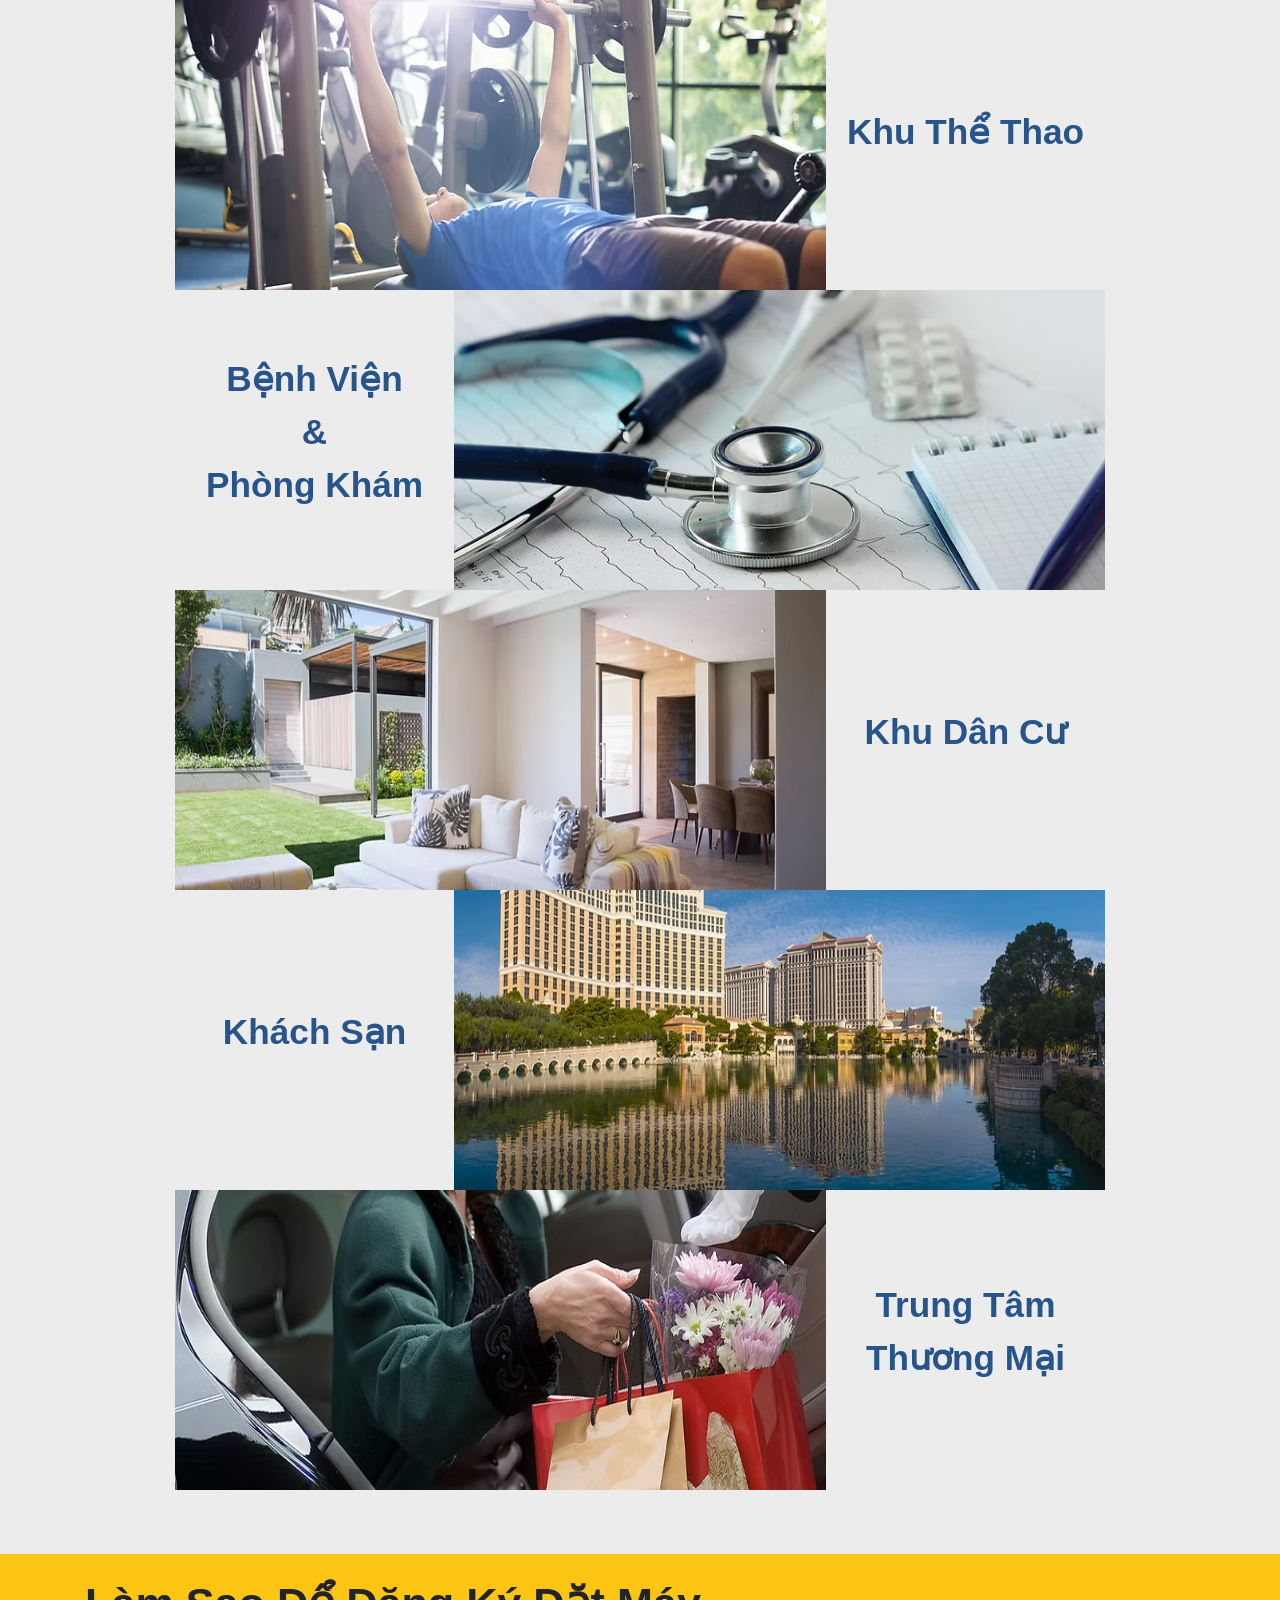
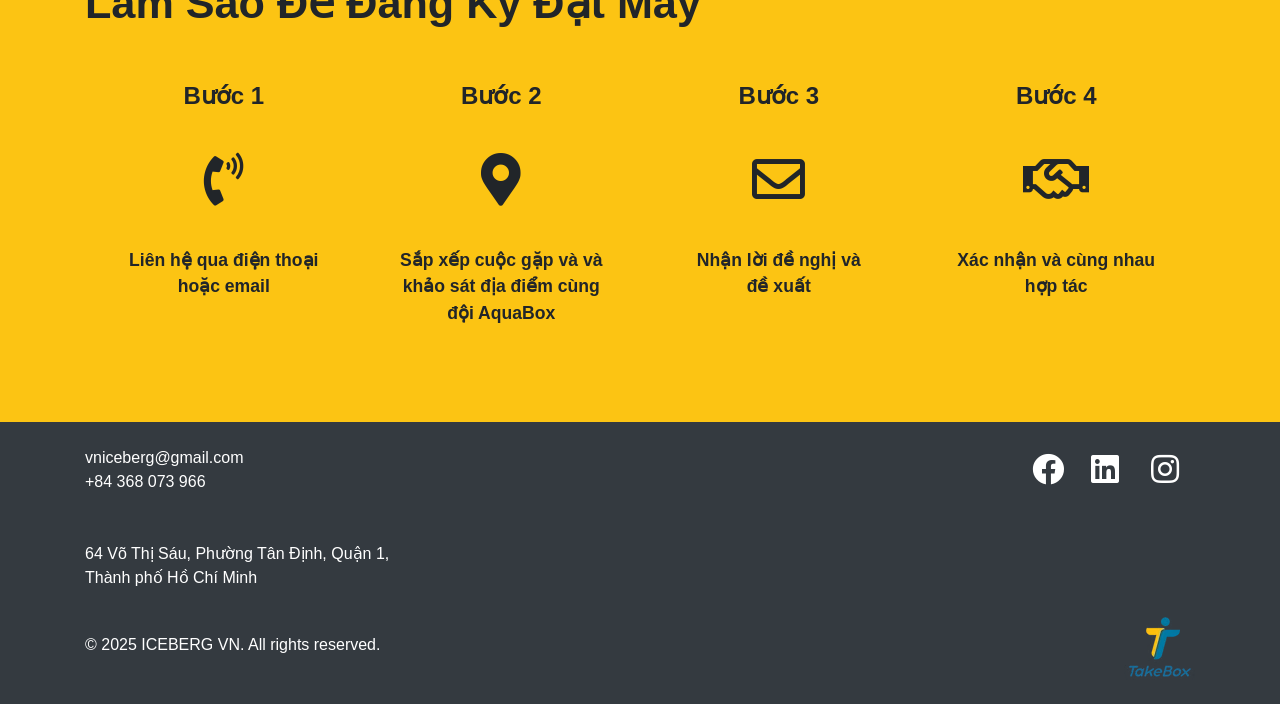
==== commit 56efb46b: "big modify page" ====
--- a/pages/become-a-location.html
+++ b/pages/become-a-location.html
@@ -129,7 +129,7 @@
                     <p class="number">Bước 2</p>
                     <i class="fas fa-map-marker-alt icon"></i>
                     <div class="d-flex justify-content-center align-items-center">
-                        <p class="desc">Sắp xếp cuộc gặp và và khảo sát địa điểm cùng đội Take Box</p>
+                        <p class="desc">Sắp xếp cuộc gặp và và khảo sát địa điểm cùng đội AquaBox</p>
                     </div>
                 </div>
                 <div class="step d-flex flex-column  align-items-center">
--- a/css/navbar.css
+++ b/css/navbar.css
@@ -11,6 +11,7 @@
 :root {
   --primary-color: #27548a;
   --secondary-color: #ffffff;
+  --third-color: rgb(252, 196, 19);
 }
 
 .header {
@@ -70,7 +71,9 @@
   z-index: 1000;
   top: -5%;
   left: -1px;
+  opacity: 0;
 }
+
 
 .button-outline-primary {
   width: 200px !important;
@@ -85,6 +88,8 @@
   justify-content: center !important;
   text-decoration: none !important;
 }
+
+
 .dropdown {
   display: flex;
   flex-direction: row;
@@ -150,6 +155,8 @@
 
 .dropdown:hover .dropdown-menu {
   display: block;
+  opacity: 1;
+
 }
 
 .dropdown .dropdown-item {
@@ -183,4 +190,4 @@
   color: #27548a;
   background-color: #f3f3e0;
   border-color: #f3f3e0;
-}
+}
